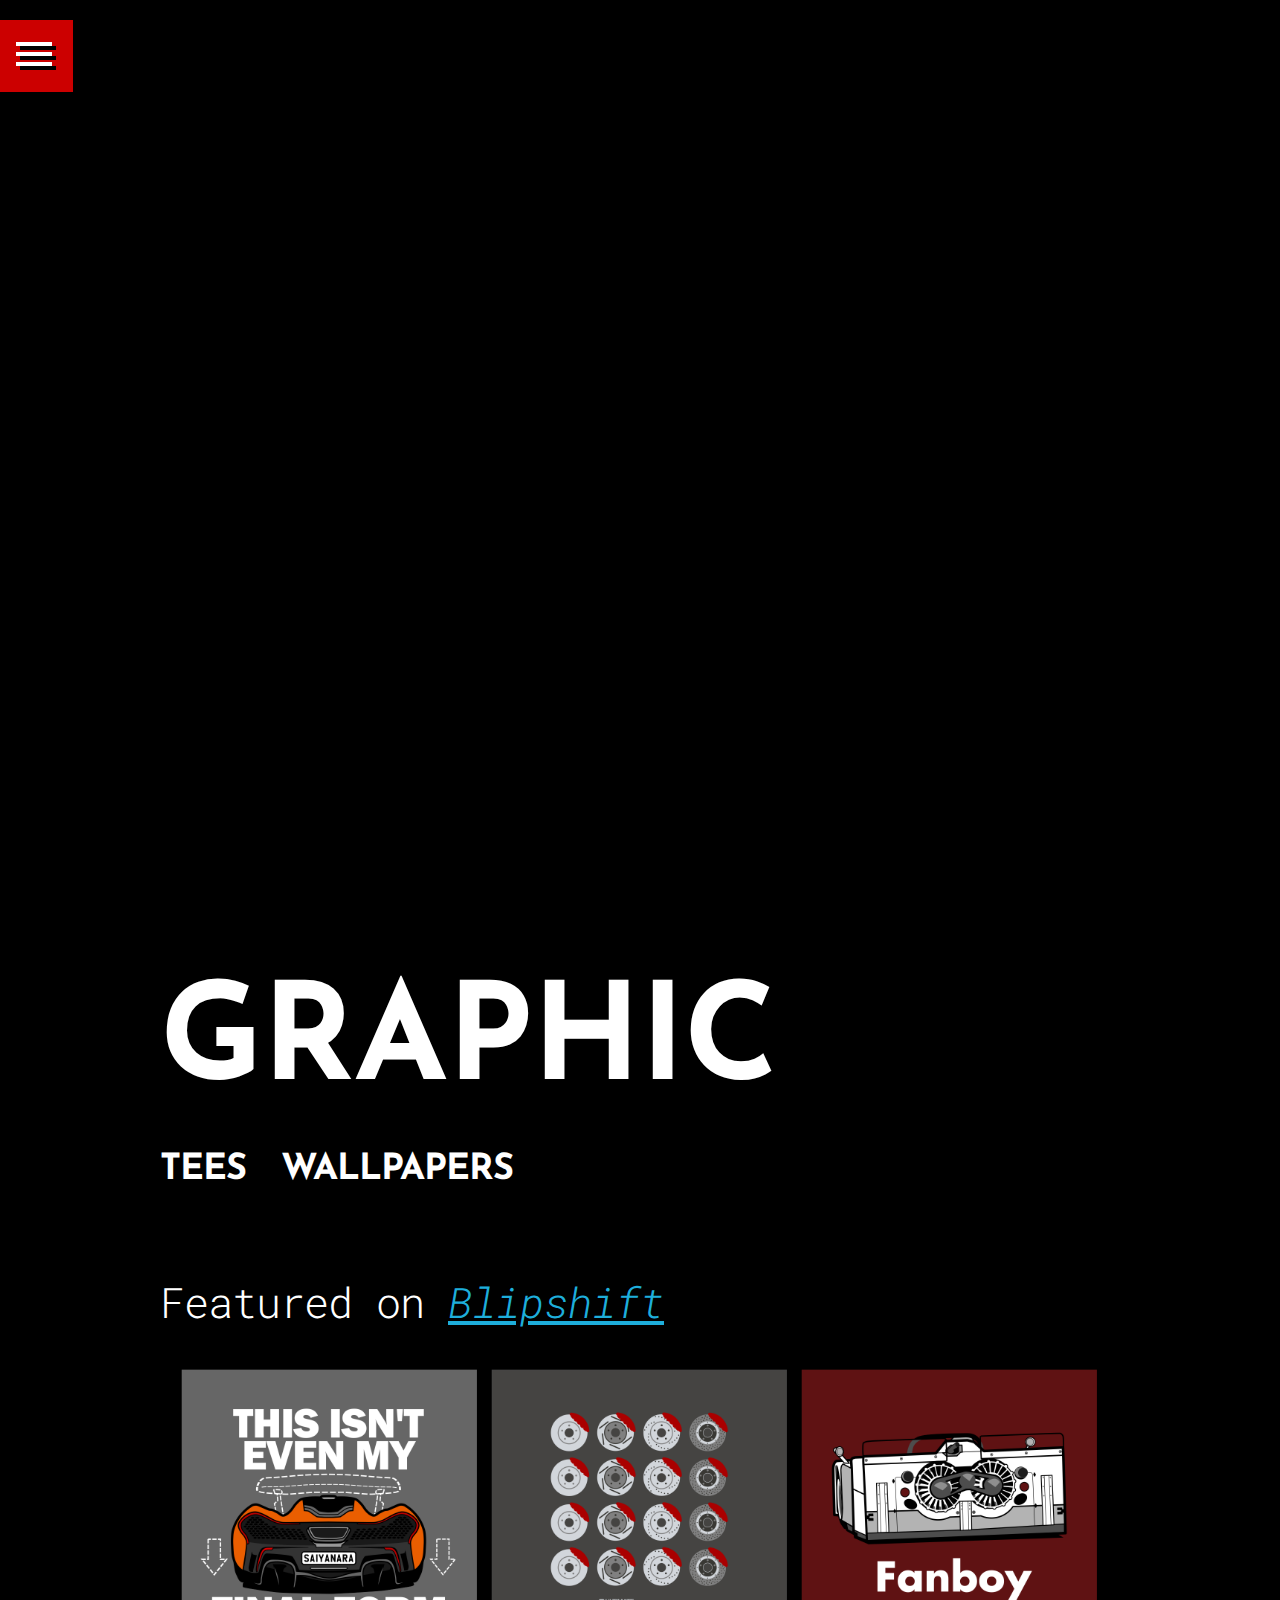
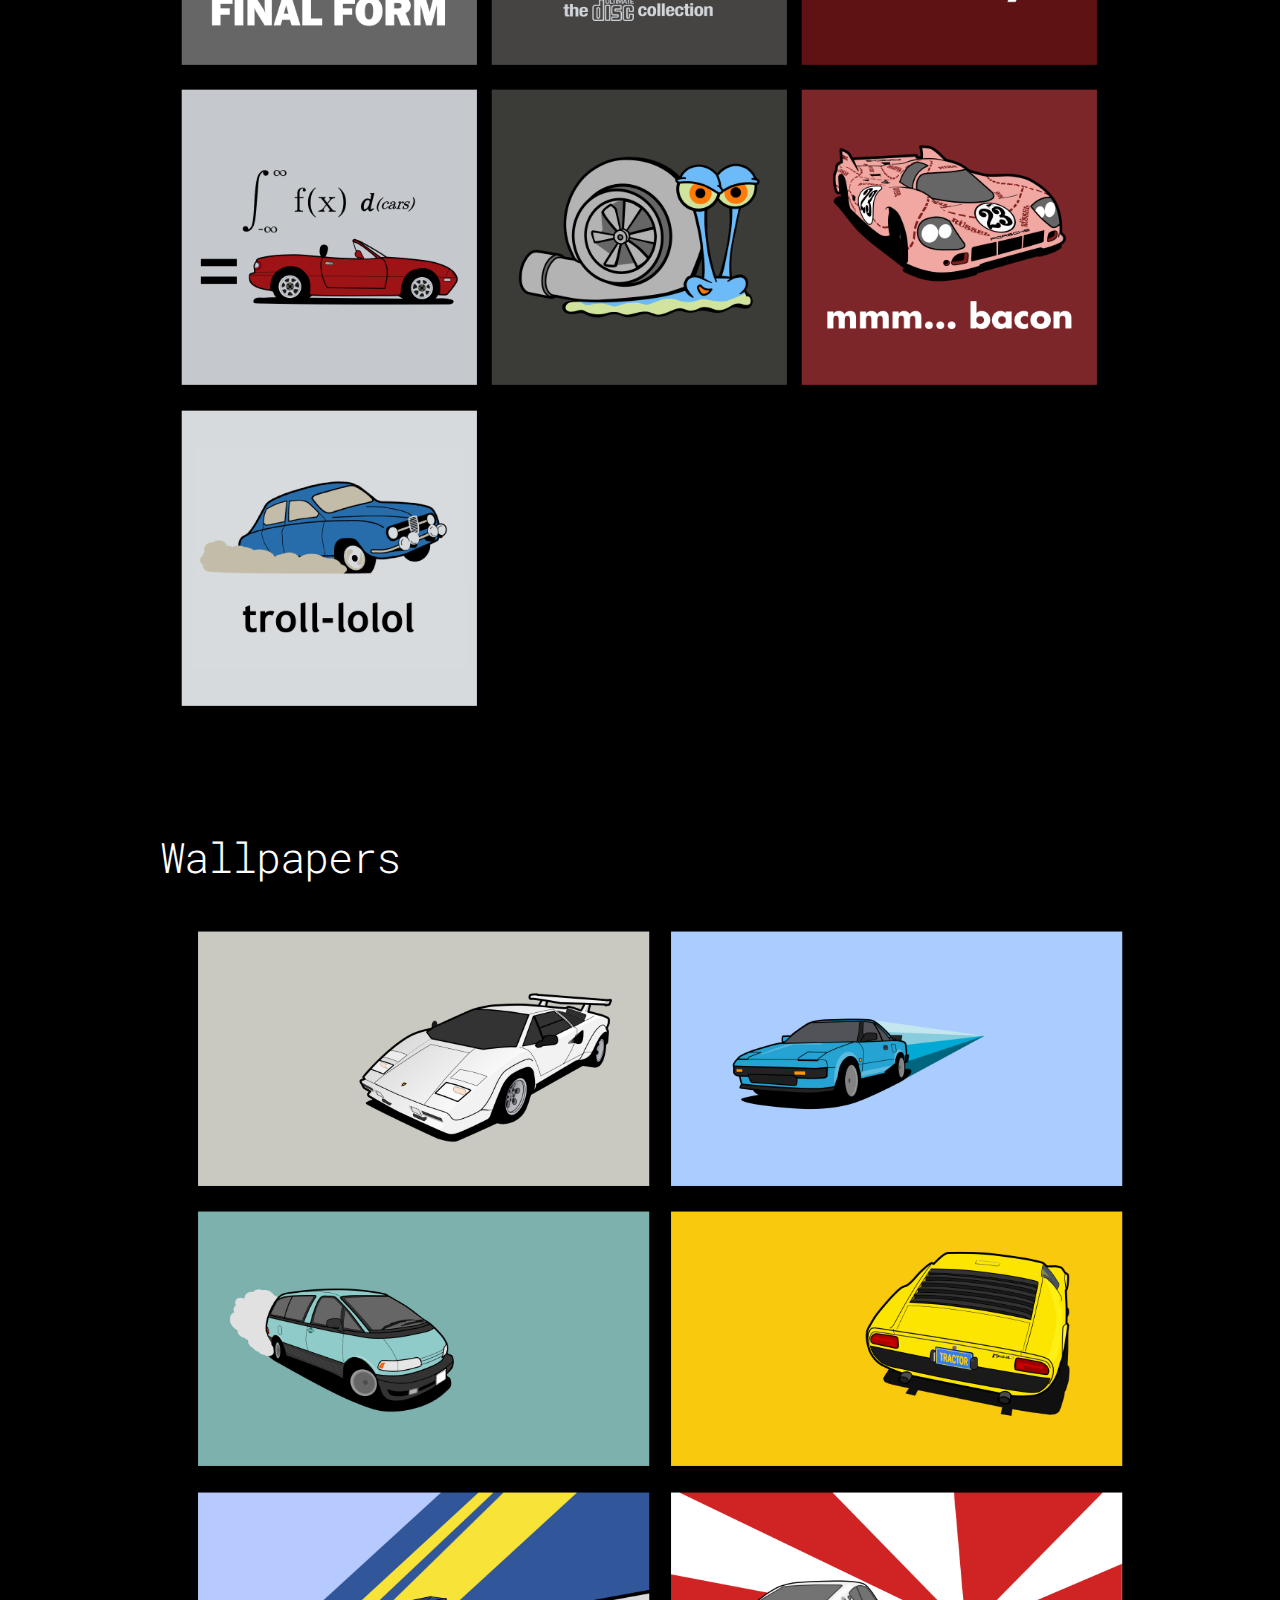
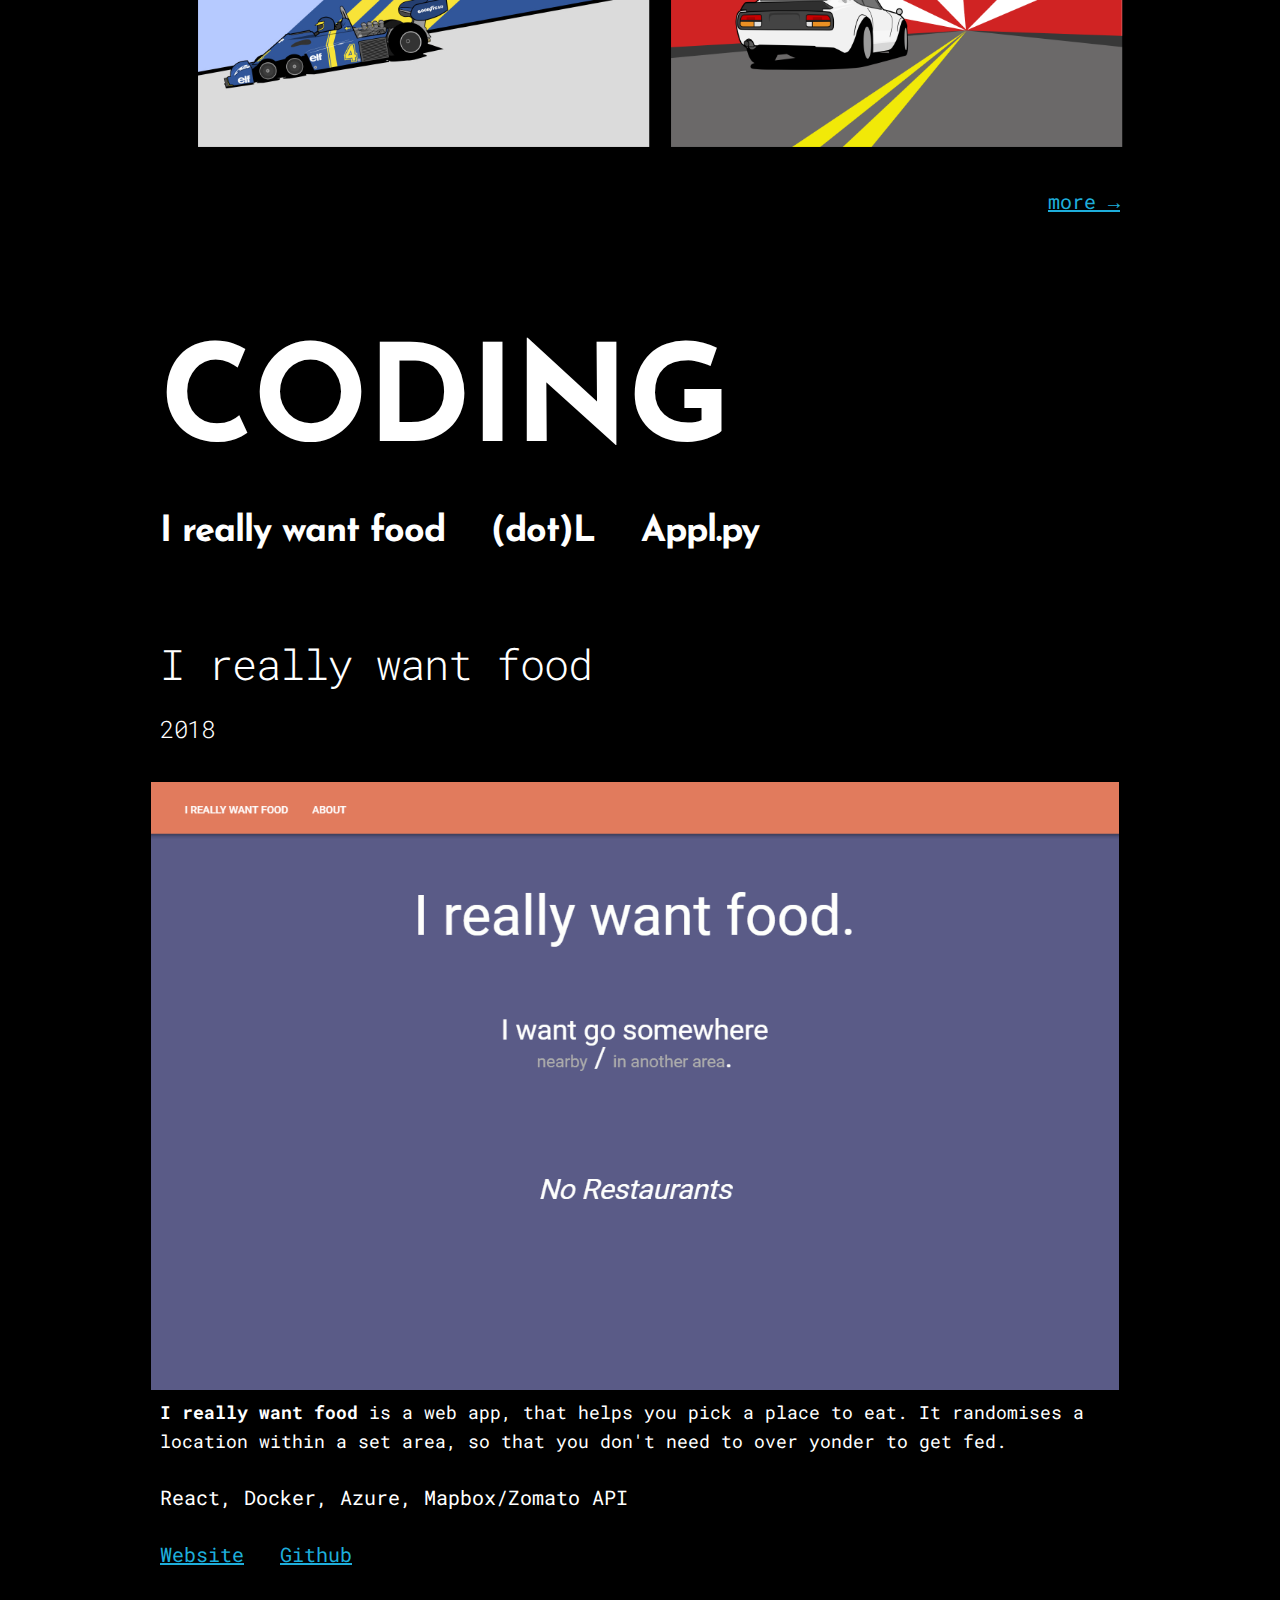
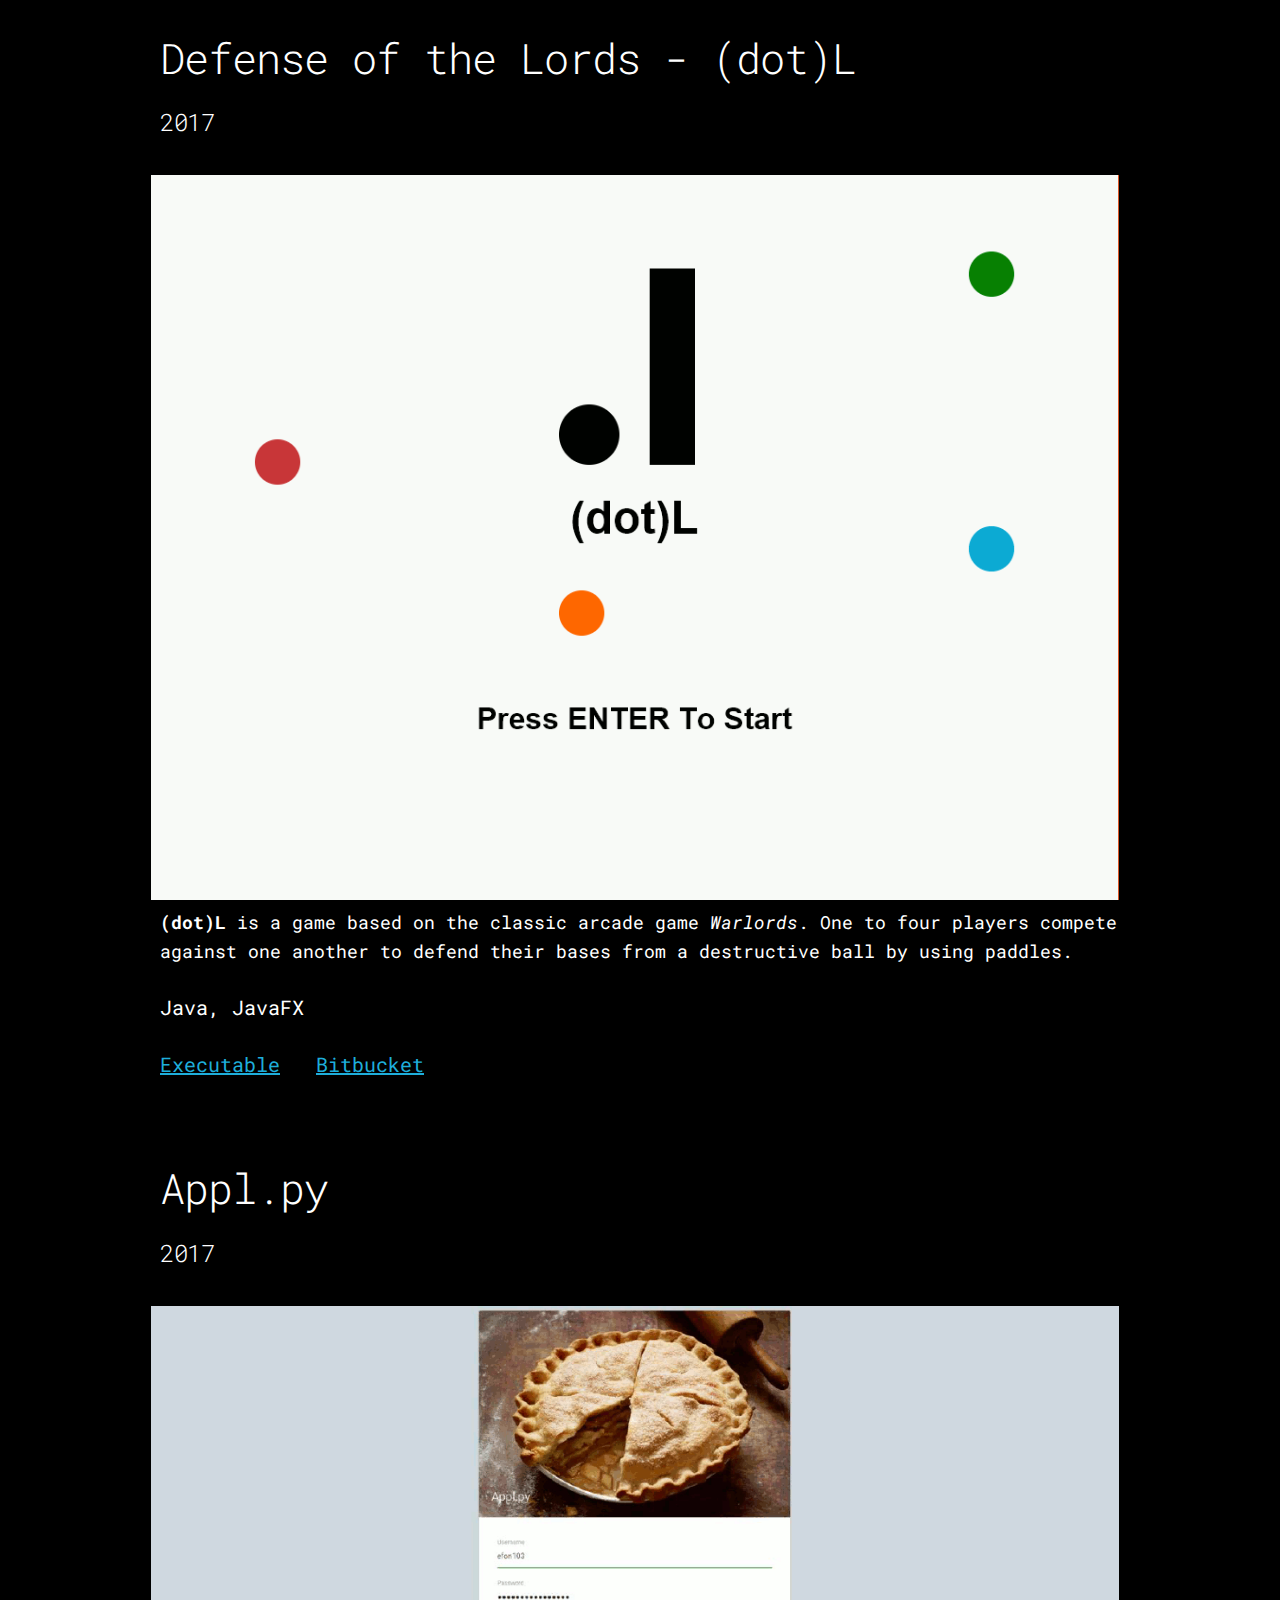
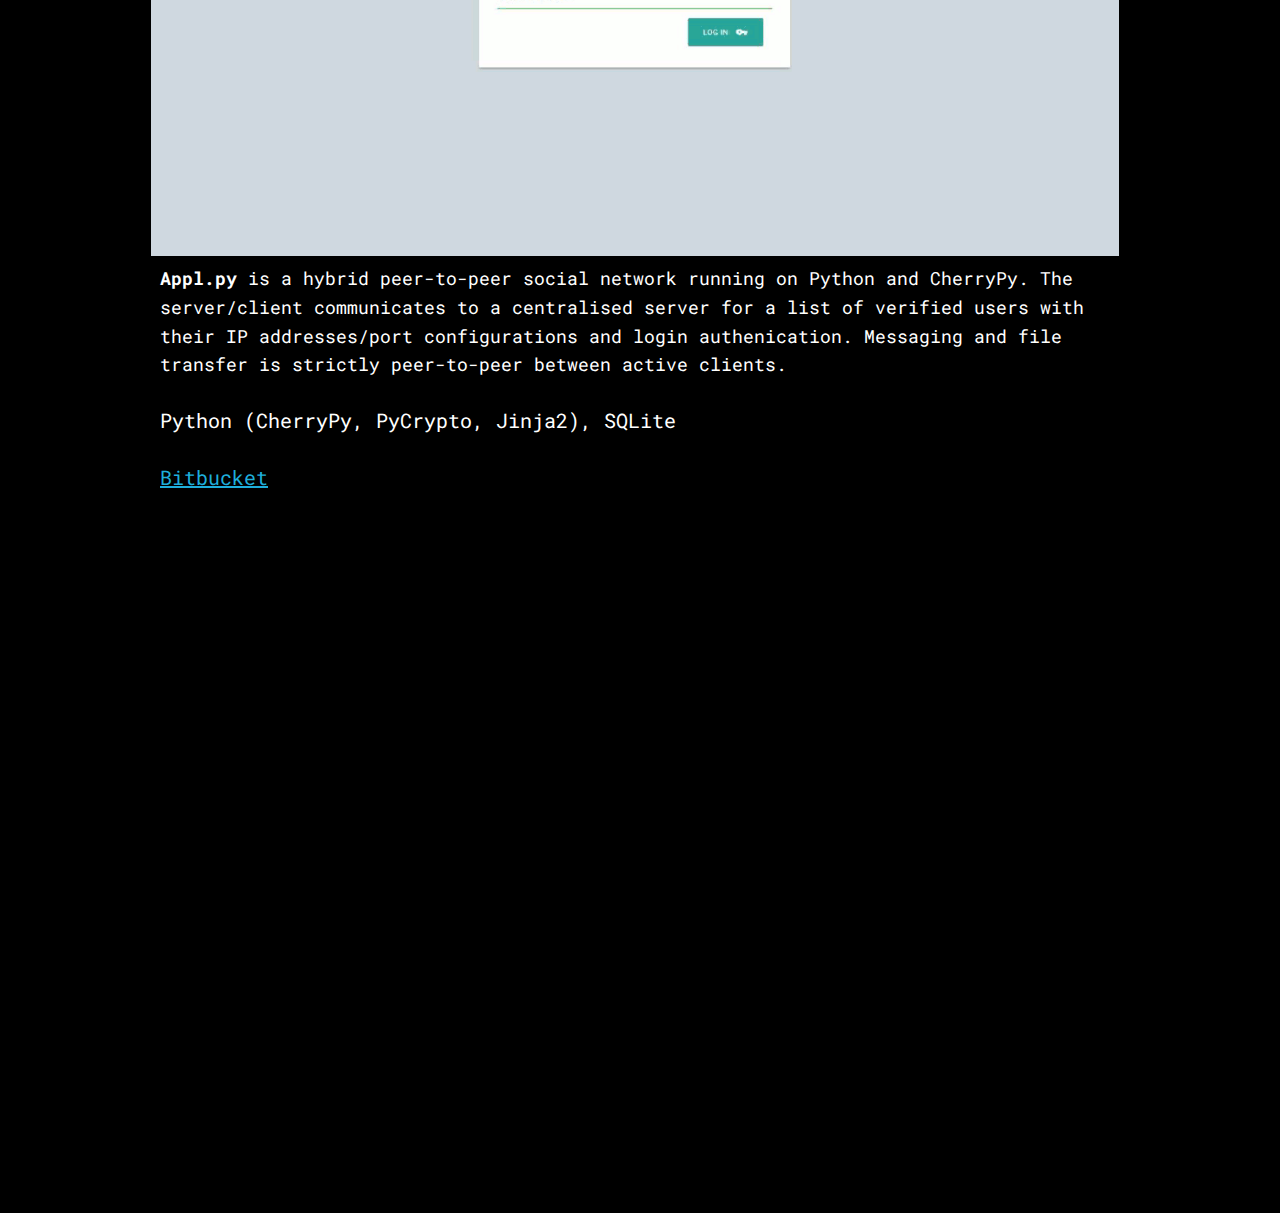
==== public/index.html @ 9977128c "switch to firebase" ====
<!DOCTYPE html>
<html lang="en">
    <head>

        <!-- Basic Page Needs
–––––––––––––––––––––––––––––––––––––––––––––––––– -->
        <meta charset="utf-8">
        <title>tofoo.co</title>
        <meta name="theme-color" content="#000000">
        <meta name="description" content="">
        <meta name="author" content="">

        <!-- Mobile Specific Metas
–––––––––––––––––––––––––––––––––––––––––––––––––– -->
        <meta name="viewport" content="width=device-width, initial-scale=1">

        <!-- FONT
–––––––––––––––––––––––––––––––––––––––––––––––––– -->
        <link href="https://fonts.googleapis.com/css?family=Roboto+Mono" rel="stylesheet">
        <link href="https://fonts.googleapis.com/css?family=Josefin+Sans:700" rel="stylesheet">
        <link href="https://fonts.googleapis.com/icon?family=Material+Icons"
              rel="stylesheet">

        <!-- CSS
–––––––––––––––––––––––––––––––––––––––––––––––––– -->
        <link rel="stylesheet" href="css/normalize.css">
        <link rel="stylesheet" href="css/skeleton.css">
        <link rel="stylesheet" href="css/style.css">

        <!-- Favicon
<!-- Favicon
–––––––––––––––––––––––––––––––––––––––––––––––––– -->
        <link rel="icon" type="image/png" href="images/favicon.png">

    </head>
    <body>
        <div id="menu" onclick="openMenu()" onblur="closeMenu()" style="background-color: rgba(255,0,0,0.8); padding: 0.5em 0.75em 0.5em 0.5em; margin: 0; left: 0; top: 1em; cursor: pointer">
            <p id="menu-menu" class="noselect"><i class="material-icons md-48">menu</i></p>
            <p class="menu-child"><a onclick="menuScroll('graphics')">graphic</a></p>
            <p class="menu-child"><a onclick="menuScroll('electronics')">electronics</a></p>
            <p class="menu-child"><a onclick="menuScroll('3d')">3d printing</a></p>
            <p class="menu-child"><a onclick="menuScroll('coding')">coding</a></p>
            <p class="menu-child"><a onclick="menuScroll('projects')">projects</a></p>
        </div>
        <div id="goTop" onclick="closeMenu()"><a onclick="scrollToID('top')"><i class="material-icons md-48">arrow_upward</i></a></div>
        <!-- Primary Page Layout
–––––––––––––––––––––––––––––––––––––––––––––––––– -->
        <div id="top" class="container">
            <div class="row">
                <div class="column" style="margin-top: 20vh; min-height: 5vh;">
                    <!--<div style="padding-top: 1em;"><img src="images/t.png"></div>-->
                    <h5 id="title"></h5>
                </div>
            </div>
        </div>

        <div class="container">
            <div class="row">
                <div class="column" style=" min-height: 70vh">
                </div>
            </div>
        </div>

        <div id="graphics" class="container">
            <div class="row">
                <div class="column" style="margin-top: 0%">

                    <div class="container">
                        <div class="row">
                            <div class="column" style=" min-height: 5.5em;">
                            </div>
                        </div>
                    </div>

                    <h1 style="cursor: default">GRAPHIC</h1>
                    <h3><a onclick="scrollToID('tees')">TEES</a>&emsp;<a onclick="scrollToID('wallpapers')">WALLPAPERS</a></h3>

                    <div class="container" id="tees">
                        <div class="row">
                            <div class="column" style=" min-height: 1em;">
                            </div>
                        </div>
                    </div>

                    <h2 class="section-title">Featured on <a href="https://www.blipshift.com/" target="_blank" rel="noopener"><i>Blipshift</i></a></h2>
                    <div style="width: 100%; padding-top: 2em;">
                        <div data-tilt data-tilt-reverse="true" data-tilt-scale="1.0" onmouseover="mouseOver(this)" onmouseout="mouseOut(this)" class="img-panel square">
                            <a href="https://www.blipshift.com/products/dragon-baller" target="_blank" rel="noopener"><img src="images/blip/saiyanara.png"></a>
                        </div>
                        <div data-tilt data-tilt-reverse="true" data-tilt-scale="1.0" onmouseover="mouseOver(this)" onmouseout="mouseOut(this)" class="img-panel square">
                            <a href="https://www.blipshift.com/products/disc-collection" target="_blank" rel="noopener"><img src="images/blip/ultimatedisc.png"></a>
                        </div>
                        <div data-tilt data-tilt-reverse="true" data-tilt-scale="1.0" onmouseover="mouseOver(this)" onmouseout="mouseOut(this)" class="img-panel square">
                            <a href="https://www.blipshift.com/products/such-a-sucker" target="_blank" rel="noopener"><img src="images/blip/fanboy.png"></a>
                        </div>
                        <div data-tilt data-tilt-reverse="true" data-tilt-scale="1.0" onmouseover="mouseOver(this)" onmouseout="mouseOut(this)" class="img-panel square">
                            <a href="https://www.blipshift.com/products/maths" target="_blank" rel="noopener"><img src="images/blip/integration2.png"></a>
                        </div>
                        <div data-tilt data-tilt-reverse="true" data-tilt-scale="1.0" onmouseover="mouseOver(this)" onmouseout="mouseOut(this)" class="img-panel square">
                            <a href="https://www.blipshift.com/products/pet-snail" target="_blank" rel="noopener"><img src="images/blip/turbogary.png"></a>
                        </div>
                        <div data-tilt data-tilt-reverse="true" data-tilt-scale="1.0" onmouseover="mouseOver(this)" onmouseout="mouseOut(this)" class="img-panel square">
                            <a href="https://www.blipshift.com/products/pigs-fly" target="_blank" rel="noopener"><img src="images/blip/pinkpig.png"></a>
                        </div>
                        <div data-tilt data-tilt-reverse="true" data-tilt-scale="1.0" onmouseover="mouseOver(this)" onmouseout="mouseOut(this)" class="img-panel square">
                            <a href="https://www.blipshift.com/products/trollin" target="_blank" rel="noopener"><img src="images/blip/saab.png"></a>
                        </div>
                    </div>

                    <div class="container" id="wallpapers">
                        <div class="row">
                            <div class="column" style=" min-height: 2em;">
                            </div>
                        </div>
                    </div>

                    <h2 class="section-title">Wallpapers</h2>
                    <div style="width: 100%; padding-top: 2em;">
                        <div class="img-panel rect">
                            <a href="images/wallpapers/5000s.jpg" target="_blank" rel="noopener"><img src="images/wallpapers/5000s.jpg"></a>
                        </div>
                        <div class="img-panel rect">
                            <a href="images/wallpapers/aw11.jpg" target="_blank" rel="noopener"><img src="images/wallpapers/aw11.jpg"></a>
                        </div>
                        <div class="img-panel rect">
                            <a href="images/wallpapers/xr10.jpg" target="_blank" rel="noopener"><img src="images/wallpapers/xr10.jpg"></a>
                        </div>
                        <div class="img-panel rect">
                            <a href="images/wallpapers/p400.jpg" target="_blank" rel="noopener"><img src="images/wallpapers/p400.jpg"></a>
                        </div>
                        <div class="img-panel rect">
                            <a href="images/wallpapers/p34.jpg" target="_blank" rel="noopener"><img src="images/wallpapers/p34.jpg"></a>
                        </div>
                        <div class="img-panel rect">
                            <a href="images/wallpapers/s30.png" target="_blank" rel="noopener"><img src="images/wallpapers/s30.png"></a>
                        </div>
                    </div>

                    <div style="width: 100%; text-align: right">
                        <a target="_blank" href="http://blinkerfluidart.tumblr.com/" style="text-decoration: underline; font-size: 1em;">more &#8594;</a>
                    </div>

                </div>
            </div>
        </div>

        <div id="coding" class="container">
            <div class="row">
                <div class="column" style="margin-top: 0%">

                    <div class="container">
                        <div class="row">
                            <div class="column" style=" min-height: 5.5em;">
                            </div>
                        </div>
                    </div>

                    <h1 style="cursor: default">CODING</h1>
                    <h3>
                        <a onclick="scrollToID('irwf')">I really want food</a>&emsp;
                        <a onclick="scrollToID('dotL')">(dot)L</a>&emsp;
                        <a onclick="scrollToID('appl')">Appl.py</a>
                    </h3>

                    <div class="container" id="irwf">
                        <div class="row">
                            <div class="column" style=" min-height: 1em;">
                            </div>
                        </div>
                    </div>

                    <h2 class="section-title">I really want food</h2>
                    <h5>2018</h5>
                    
                    <div style="width: 100%; padding-top: 3em; position: relative;">
                        <div class="img-panel full-width" style="z-index: 5;">
                            <a href="images/code/iwantfood.gif" target="_blank" rel="noopener"><img src="images/code/iwantfood.gif"></a>
                        </div>
                    </div>
                    
                    <div>
                        <p style="font-size: 0.9em">
                            <b>I really want food</b> is a web app, that helps you pick a place to eat. It randomises a location within a set area, so that you don't need to over yonder to get fed.
                        </p>
                        <p>
                            React, Docker, Azure, Mapbox/Zomato API
                        </p>
                        <a target="_blank" rel="noopener" href="https://ireallywantfood.azurewebsites.net">Website</a>&nbsp;&nbsp;
                        <a target="_blank" rel="noopener" href="https://github.com/fong/iwantfood">Github</a>
                    </div>
                    
                    <div class="container" id="dotL">
                        <div class="row">
                            <div class="column" style=" min-height: 1em;">
                            </div>
                        </div>
                    </div>

                    <h2 class="section-title">Defense of the Lords - (dot)L</h2>
                    <h5>2017</h5>
                    <div style="width: 100%; padding-top: 3em; position: relative;">
                        <div class="img-panel full-width" style="z-index: 5;">
                            <a href="images/code/1.gif" target="_blank" rel="noopener"><img src="images/code/1.gif"></a>
                        </div>
                    </div>
                    
                    <div>
                        <p style="font-size: 0.9em">
                            <b>(dot)L</b> is a game based on the classic arcade game <i>Warlords</i>. One to four players compete against one another to defend their bases from a destructive ball by using paddles.
                        </p>
                        <p>
                            Java, JavaFX
                        </p>
                        <a target="_blank" rel="noopener" href="files/dotL.jar">Executable</a>&nbsp;&nbsp;
                        <a target="_blank" rel="noopener" href="https://bitbucket.org/efon103/uoa-cs302-2017-group-24">Bitbucket</a>
                    </div>

                    <div class="container" id="appl">
                        <div class="row">
                            <div class="column" style=" min-height: 2em;">
                            </div>
                        </div>
                    </div>

                    <h2 class="section-title">Appl.py</h2>
                    <h5>2017</h5>
                    <div style="width: 100%; padding-top: 3em;">
                        <div class="img-panel full-width">
                            <a href="images/code/appl_1.gif" target="_blank" rel="noopener"><img src="images/code/appl_1.gif"></a>
                        </div>
                    </div>

                    <div>
                        <p style="font-size: 0.9em">
                            <b>Appl.py</b> is a hybrid peer-to-peer social network running on Python and CherryPy. The server/client communicates to a centralised server for a list of verified users with their IP addresses/port configurations and login authenication. Messaging and file transfer is strictly peer-to-peer between active clients.
                        </p>
                        <p>
                            Python (CherryPy, PyCrypto, Jinja2), SQLite
                        </p>
                        <a target="_blank" rel="noopener" href="https://bitbucket.org/efon103/uoa-cs302-2017-efon103">Bitbucket</a>
                    </div>

                </div>
            </div>
            <div class="container">
                <div class="row">
                    <div class="column" style=" min-height: 80vh">
                    </div>
                </div>
            </div>
        </div>
        <script type="text/javascript" src="script.js"></script>
        <script type="text/javascript" src="vanilla-tilt.min.js"></script>
        <!-- End Document
–––––––––––––––––––––––––––––––––––––––––––––––––– -->
    </body>
    <footer>


    </footer>
</html>
---- public/css/skeleton.css ----
/*
* Skeleton V2.0.4
* Copyright 2014, Dave Gamache
* www.getskeleton.com
* Free to use under the MIT license.
* http://www.opensource.org/licenses/mit-license.php
* 12/29/2014
*/


/* Table of contents
––––––––––––––––––––––––––––––––––––––––––––––––––
- Grid
- Base Styles
- Typography
- Links
- Buttons
- Forms
- Lists
- Code
- Tables
- Spacing
- Utilities
- Clearing
- Media Queries
*/


/* Grid
–––––––––––––––––––––––––––––––––––––––––––––––––– */
.container {
  position: relative;
  width: 100%;
  max-width: 960px;
  margin: 0 auto;
  padding: 0 20px;
  box-sizing: border-box; }
.column,
.columns {
  width: 100%;
  float: left;
  box-sizing: border-box; }

/* For devices larger than 400px */
@media (min-width: 400px) {
  .container {
    width: 85%;
    padding: 0; }
}

/* For devices larger than 550px */
@media (min-width: 550px) {
  .container {
    width: 80%; }
  .column,
  .columns {
    margin-left: 4%; }
  .column:first-child,
  .columns:first-child {
    margin-left: 0; }

  .one.column,
  .one.columns                    { width: 4.66666666667%; }
  .two.columns                    { width: 13.3333333333%; }
  .three.columns                  { width: 22%;            }
  .four.columns                   { width: 30.6666666667%; }
  .five.columns                   { width: 39.3333333333%; }
  .six.columns                    { width: 48%;            }
  .seven.columns                  { width: 56.6666666667%; }
  .eight.columns                  { width: 65.3333333333%; }
  .nine.columns                   { width: 74.0%;          }
  .ten.columns                    { width: 82.6666666667%; }
  .eleven.columns                 { width: 91.3333333333%; }
  .twelve.columns                 { width: 100%; margin-left: 0; }

  .one-third.column               { width: 30.6666666667%; }
  .two-thirds.column              { width: 65.3333333333%; }

  .one-half.column                { width: 48%; }

  /* Offsets */
  .offset-by-one.column,
  .offset-by-one.columns          { margin-left: 8.66666666667%; }
  .offset-by-two.column,
  .offset-by-two.columns          { margin-left: 17.3333333333%; }
  .offset-by-three.column,
  .offset-by-three.columns        { margin-left: 26%;            }
  .offset-by-four.column,
  .offset-by-four.columns         { margin-left: 34.6666666667%; }
  .offset-by-five.column,
  .offset-by-five.columns         { margin-left: 43.3333333333%; }
  .offset-by-six.column,
  .offset-by-six.columns          { margin-left: 52%;            }
  .offset-by-seven.column,
  .offset-by-seven.columns        { margin-left: 60.6666666667%; }
  .offset-by-eight.column,
  .offset-by-eight.columns        { margin-left: 69.3333333333%; }
  .offset-by-nine.column,
  .offset-by-nine.columns         { margin-left: 78.0%;          }
  .offset-by-ten.column,
  .offset-by-ten.columns          { margin-left: 86.6666666667%; }
  .offset-by-eleven.column,
  .offset-by-eleven.columns       { margin-left: 95.3333333333%; }

  .offset-by-one-third.column,
  .offset-by-one-third.columns    { margin-left: 34.6666666667%; }
  .offset-by-two-thirds.column,
  .offset-by-two-thirds.columns   { margin-left: 69.3333333333%; }

  .offset-by-one-half.column,
  .offset-by-one-half.columns     { margin-left: 52%; }

}


/* Base Styles
–––––––––––––––––––––––––––––––––––––––––––––––––– */
/* NOTE
html is set to 62.5% so that all the REM measurements throughout Skeleton
are based on 10px sizing. So basically 1.5rem = 15px :) */
html {
  font-size: 62.5%; }
body {
  font-size: 1.5em; /* currently ems cause chrome bug misinterpreting rems on body element */
  line-height: 1.6;
  font-weight: 400;
  font-family: monospace, "Roboto", "Raleway", "HelveticaNeue", "Helvetica Neue", Helvetica, Arial, sans-serif;
  color: #222; }


/* Typography
–––––––––––––––––––––––––––––––––––––––––––––––––– */
h1, h2, h3, h4, h5, h6 {
  margin-top: 0;
  margin-bottom: 2rem;
  font-weight: 300; }
h1 { font-size: 4.0rem; line-height: 1.2;  letter-spacing: -.1rem;}
h2 { font-size: 3.6rem; line-height: 1.25; letter-spacing: -.1rem; }
h3 { font-size: 3.0rem; line-height: 1.3;  letter-spacing: -.1rem; }
h4 { font-size: 2.4rem; line-height: 1.35; letter-spacing: -.08rem; }
h5 { font-size: 1.8rem; line-height: 1.5;  letter-spacing: -.05rem; }
h6 { font-size: 1.5rem; line-height: 1.6;  letter-spacing: 0; }

/* Larger than phablet */
@media (min-width: 550px) {
  h1 { font-size: 5.0rem; }
  h2 { font-size: 4.2rem; }
  h3 { font-size: 3.6rem; }
  h4 { font-size: 3.0rem; }
  h5 { font-size: 2.4rem; }
  h6 { font-size: 1.5rem; }
}

p {
  margin-top: 0; }


/* Links
–––––––––––––––––––––––––––––––––––––––––––––––––– */
a {
  color: #1EAEDB; }
a:hover {
  color: #0FA0CE; }


/* Buttons
–––––––––––––––––––––––––––––––––––––––––––––––––– */
.button,
button,
input[type="submit"],
input[type="reset"],
input[type="button"] {
  display: inline-block;
  height: 38px;
  padding: 0 30px;
  color: #555;
  text-align: center;
  font-size: 11px;
  font-weight: 600;
  line-height: 38px;
  letter-spacing: .1rem;
  text-transform: uppercase;
  text-decoration: none;
  white-space: nowrap;
  background-color: transparent;
  border-radius: 4px;
  border: 1px solid #bbb;
  cursor: pointer;
  box-sizing: border-box; }
.button:hover,
button:hover,
input[type="submit"]:hover,
input[type="reset"]:hover,
input[type="button"]:hover,
.button:focus,
button:focus,
input[type="submit"]:focus,
input[type="reset"]:focus,
input[type="button"]:focus {
  color: #333;
  border-color: #888;
  outline: 0; }
.button.button-primary,
button.button-primary,
input[type="submit"].button-primary,
input[type="reset"].button-primary,
input[type="button"].button-primary {
  color: #FFF;
  background-color: #33C3F0;
  border-color: #33C3F0; }
.button.button-primary:hover,
button.button-primary:hover,
input[type="submit"].button-primary:hover,
input[type="reset"].button-primary:hover,
input[type="button"].button-primary:hover,
.button.button-primary:focus,
button.button-primary:focus,
input[type="submit"].button-primary:focus,
input[type="reset"].button-primary:focus,
input[type="button"].button-primary:focus {
  color: #FFF;
  background-color: #1EAEDB;
  border-color: #1EAEDB; }


/* Forms
–––––––––––––––––––––––––––––––––––––––––––––––––– */
input[type="email"],
input[type="number"],
input[type="search"],
input[type="text"],
input[type="tel"],
input[type="url"],
input[type="password"],
textarea,
select {
  height: 38px;
  padding: 6px 10px; /* The 6px vertically centers text on FF, ignored by Webkit */
  background-color: #fff;
  border: 1px solid #D1D1D1;
  border-radius: 4px;
  box-shadow: none;
  box-sizing: border-box; }
/* Removes awkward default styles on some inputs for iOS */
input[type="email"],
input[type="number"],
input[type="search"],
input[type="text"],
input[type="tel"],
input[type="url"],
input[type="password"],
textarea {
  -webkit-appearance: none;
     -moz-appearance: none;
          appearance: none; }
textarea {
  min-height: 65px;
  padding-top: 6px;
  padding-bottom: 6px; }
input[type="email"]:focus,
input[type="number"]:focus,
input[type="search"]:focus,
input[type="text"]:focus,
input[type="tel"]:focus,
input[type="url"]:focus,
input[type="password"]:focus,
textarea:focus,
select:focus {
  border: 1px solid #33C3F0;
  outline: 0; }
label,
legend {
  display: block;
  margin-bottom: .5rem;
  font-weight: 600; }
fieldset {
  padding: 0;
  border-width: 0; }
input[type="checkbox"],
input[type="radio"] {
  display: inline; }
label > .label-body {
  display: inline-block;
  margin-left: .5rem;
  font-weight: normal; }


/* Lists
–––––––––––––––––––––––––––––––––––––––––––––––––– */
ul {
  list-style: circle inside; }
ol {
  list-style: decimal inside; }
ol, ul {
  padding-left: 0;
  margin-top: 0; }
ul ul,
ul ol,
ol ol,
ol ul {
  margin: 1.5rem 0 1.5rem 3rem;
  font-size: 90%; }
li {
  margin-bottom: 1rem; }


/* Code
–––––––––––––––––––––––––––––––––––––––––––––––––– */
code {
  padding: .2rem .5rem;
  margin: 0 .2rem;
  font-size: 90%;
  white-space: nowrap;
  background: #F1F1F1;
  border: 1px solid #E1E1E1;
  border-radius: 4px; }
pre > code {
  display: block;
  padding: 1rem 1.5rem;
  white-space: pre; }


/* Tables
–––––––––––––––––––––––––––––––––––––––––––––––––– */
th,
td {
  padding: 12px 15px;
  text-align: left;
  border-bottom: 1px solid #E1E1E1; }
th:first-child,
td:first-child {
  padding-left: 0; }
th:last-child,
td:last-child {
  padding-right: 0; }


/* Spacing
–––––––––––––––––––––––––––––––––––––––––––––––––– */
button,
.button {
  margin-bottom: 1rem; }
input,
textarea,
select,
fieldset {
  margin-bottom: 1.5rem; }
pre,
blockquote,
dl,
figure,
table,
p,
ul,
ol,
form {
  margin-bottom: 2.5rem; }


/* Utilities
–––––––––––––––––––––––––––––––––––––––––––––––––– */
.u-full-width {
  width: 100%;
  box-sizing: border-box; }
.u-max-full-width {
  max-width: 100%;
  box-sizing: border-box; }
.u-pull-right {
  float: right; }
.u-pull-left {
  float: left; }


/* Misc
–––––––––––––––––––––––––––––––––––––––––––––––––– */
hr {
  margin-top: 3rem;
  margin-bottom: 3.5rem;
  border-width: 0;
  border-top: 1px solid #E1E1E1; }


/* Clearing
–––––––––––––––––––––––––––––––––––––––––––––––––– */

/* Self Clearing Goodness */
.container:after,
.row:after,
.u-cf {
  content: "";
  display: table;
  clear: both; }


/* Media Queries
–––––––––––––––––––––––––––––––––––––––––––––––––– */
/*
Note: The best way to structure the use of media queries is to create the queries
near the relevant code. For example, if you wanted to change the styles for buttons
on small devices, paste the mobile query code up in the buttons section and style it
there.
*/


/* Larger than mobile */
@media (min-width: 400px) {}

/* Larger than phablet (also point when grid becomes active) */
@media (min-width: 550px) {}

/* Larger than tablet */
@media (min-width: 750px) {}

/* Larger than desktop */
@media (min-width: 1000px) {}

/* Larger than Desktop HD */
@media (min-width: 1200px) {}
---- public/css/style.css ----
.noselect {
  -webkit-touch-callout: none; /* iOS Safari */
    -webkit-user-select: none; /* Safari */
     -khtml-user-select: none; /* Konqueror HTML */
       -moz-user-select: none; /* Firefox */
        -ms-user-select: none; /* Internet Explorer/Edge */
            user-select: none; /* Non-prefixed version, currently
                                  supported by Chrome and Opera */
}

a {
    cursor: pointer;
}

body {
    color: white;
    background-color: black;
    font-family: 'Roboto Mono', monospace;
    font-size: 2em;
}

h1 {
    font-family: 'Josefin Sans', sans-serif;
    font-weight: 700;
    font-size: 15vmin;
}

h3 {
    font-family: 'Josefin Sans', sans-serif;
    font-weight: 700;
    font-size: 4vmin;
}

h5 a {
    font-family: 'Roboto Mono', monospace;
    text-decoration: underline;
    cursor: pointer;
}

h3 a{
    color: white;
    text-decoration: none;
}

.section-title {
    margin-top: 1em;
}

img {

}

.img-panel {
    display: inline-flex;
    justify-content: center;
    align-items: center;
    position: relative;
}

.square {
    width: 32%;
    margin-top: -6.25vmin;
    margin-left: -1vmin;
    z-index: 0;
    transform: scale(0.8, 0.8);
}

.rect {
    width: 49%;
    min-width: 6em;
    margin-top: -5vmin;
    margin-left: -1vmin;
    z-index: 0;
    transform: scale(0.8, 0.8);
}

.full-width {
    width: 84%;
    min-width: 6em;
    margin-top: -5vmin;
    margin-left: -1vmin; 
}

.img-panel img {
    max-height: 120%;
    max-width: 120%;
}

#goTop {
    color: white;
    position: fixed;
    visibility: hidden;
    z-index: 150;
    right: 1em;
    bottom: 1em;
    text-shadow: 4px 4px black;
}

#goTop a {
    color: white;
}

#menu {
    color: white;
    position: fixed;
    visibility: visible;
    z-index: 150;
    left: 0.5em;
    top: 0.5em;
    height: 52px;
    width: 48px;
    
}

#menu a {
    color: white;
    text-decoration: none;
}

#menu p:first-child {
    margin: 0;
    display: block;
    text-shadow: 4px 4px black;
}

#menu p:nth-child(n+2) {
    margin: 0 0 0 5px;
    display: none;
}

.slider-arrow {
    text-align: right;
    z-index: 10;
    font-size: 1.5em;
}

.slider-arrow a {
    color: white;
}

.slider-arrow a:hover {
    color: #1EAEDB;
}

.material-icons.md-18 { font-size: 18px; }
.material-icons.md-24 { font-size: 24px; }
.material-icons.md-36 { font-size: 36px; }
.material-icons.md-48 { font-size: 48px; }
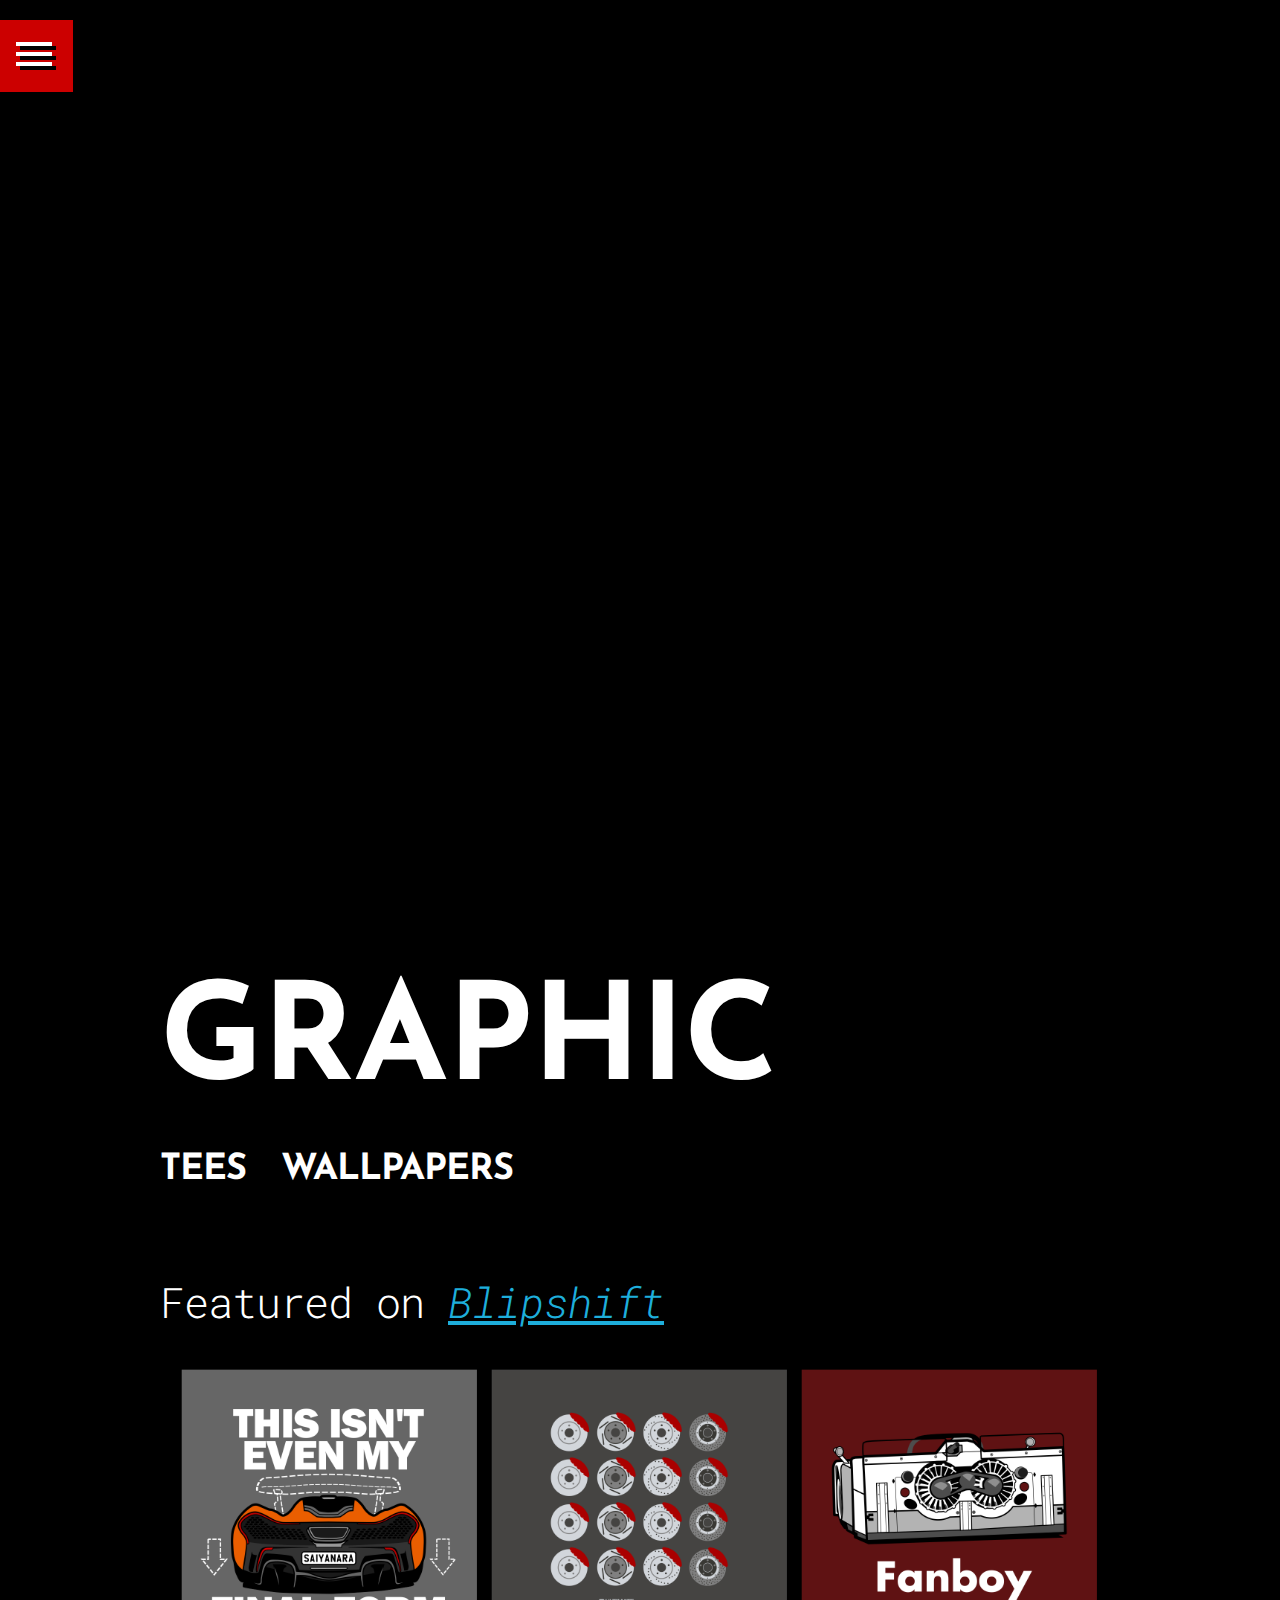
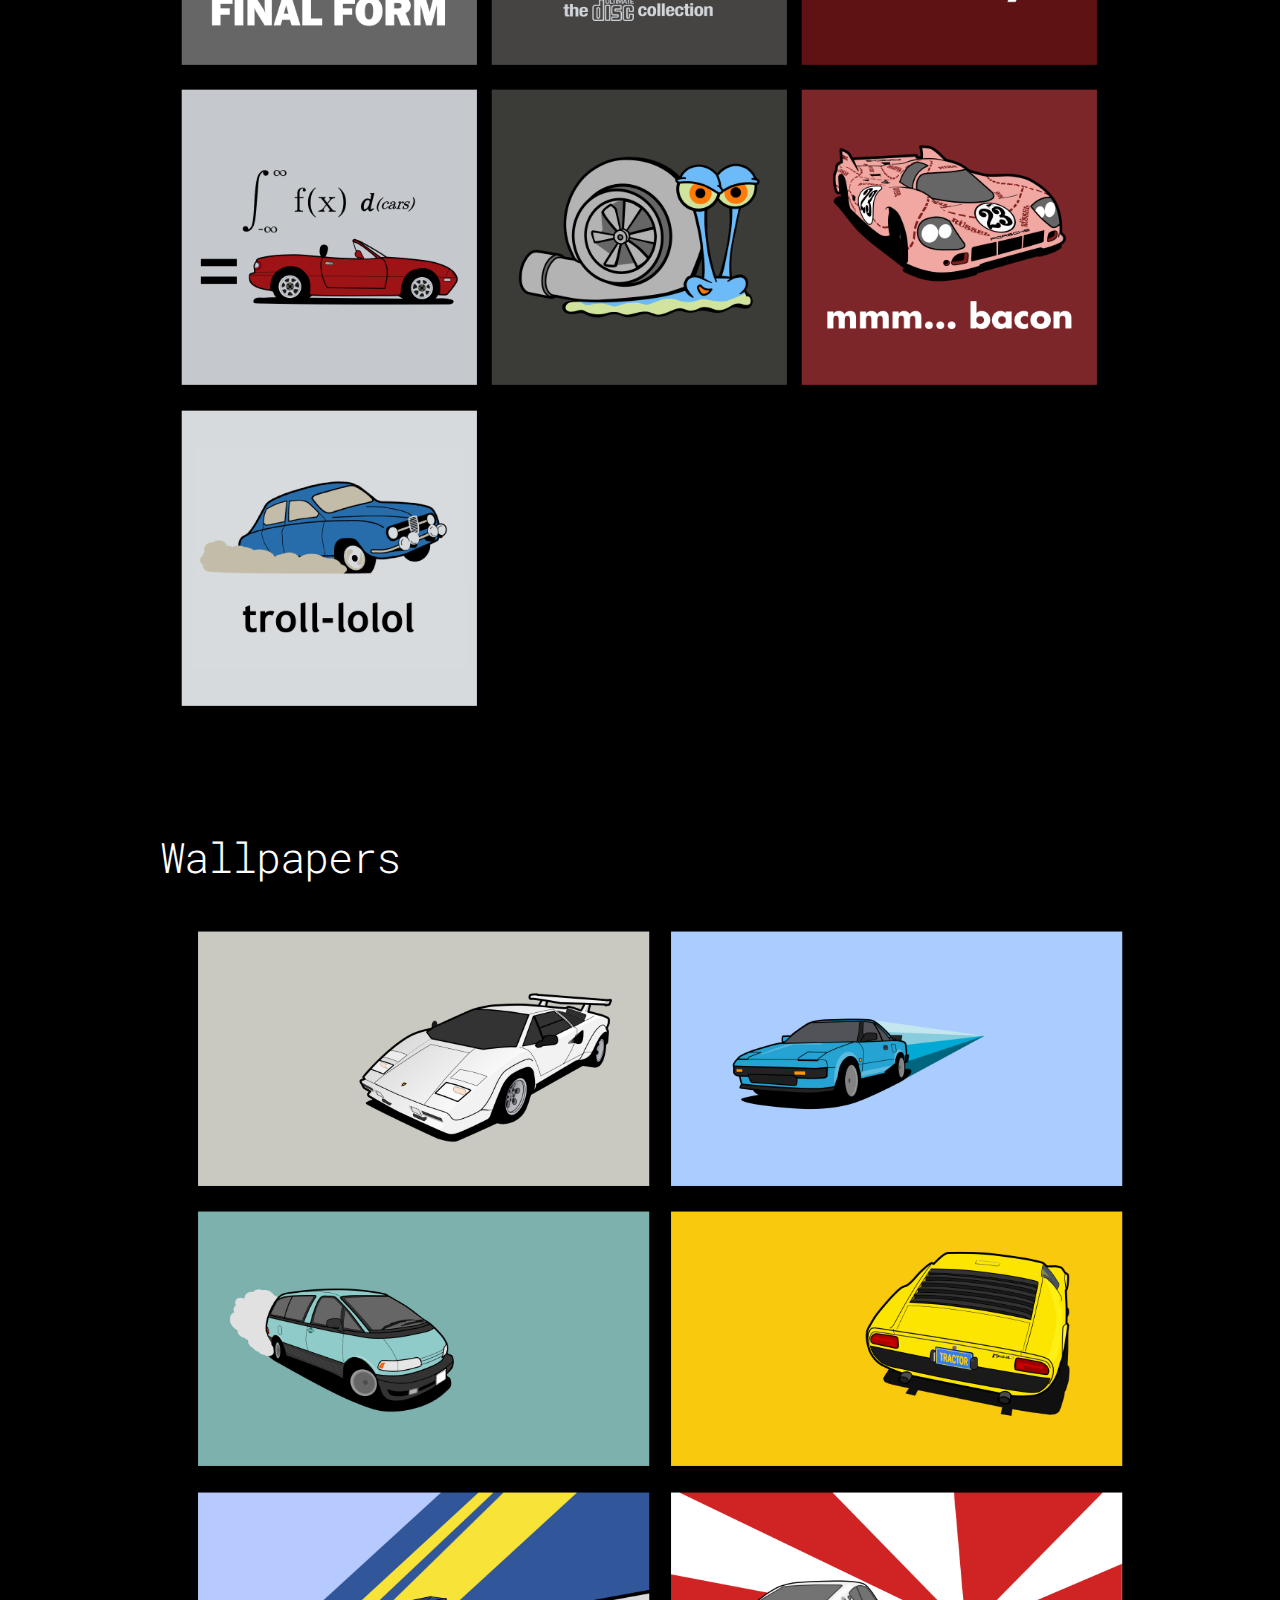
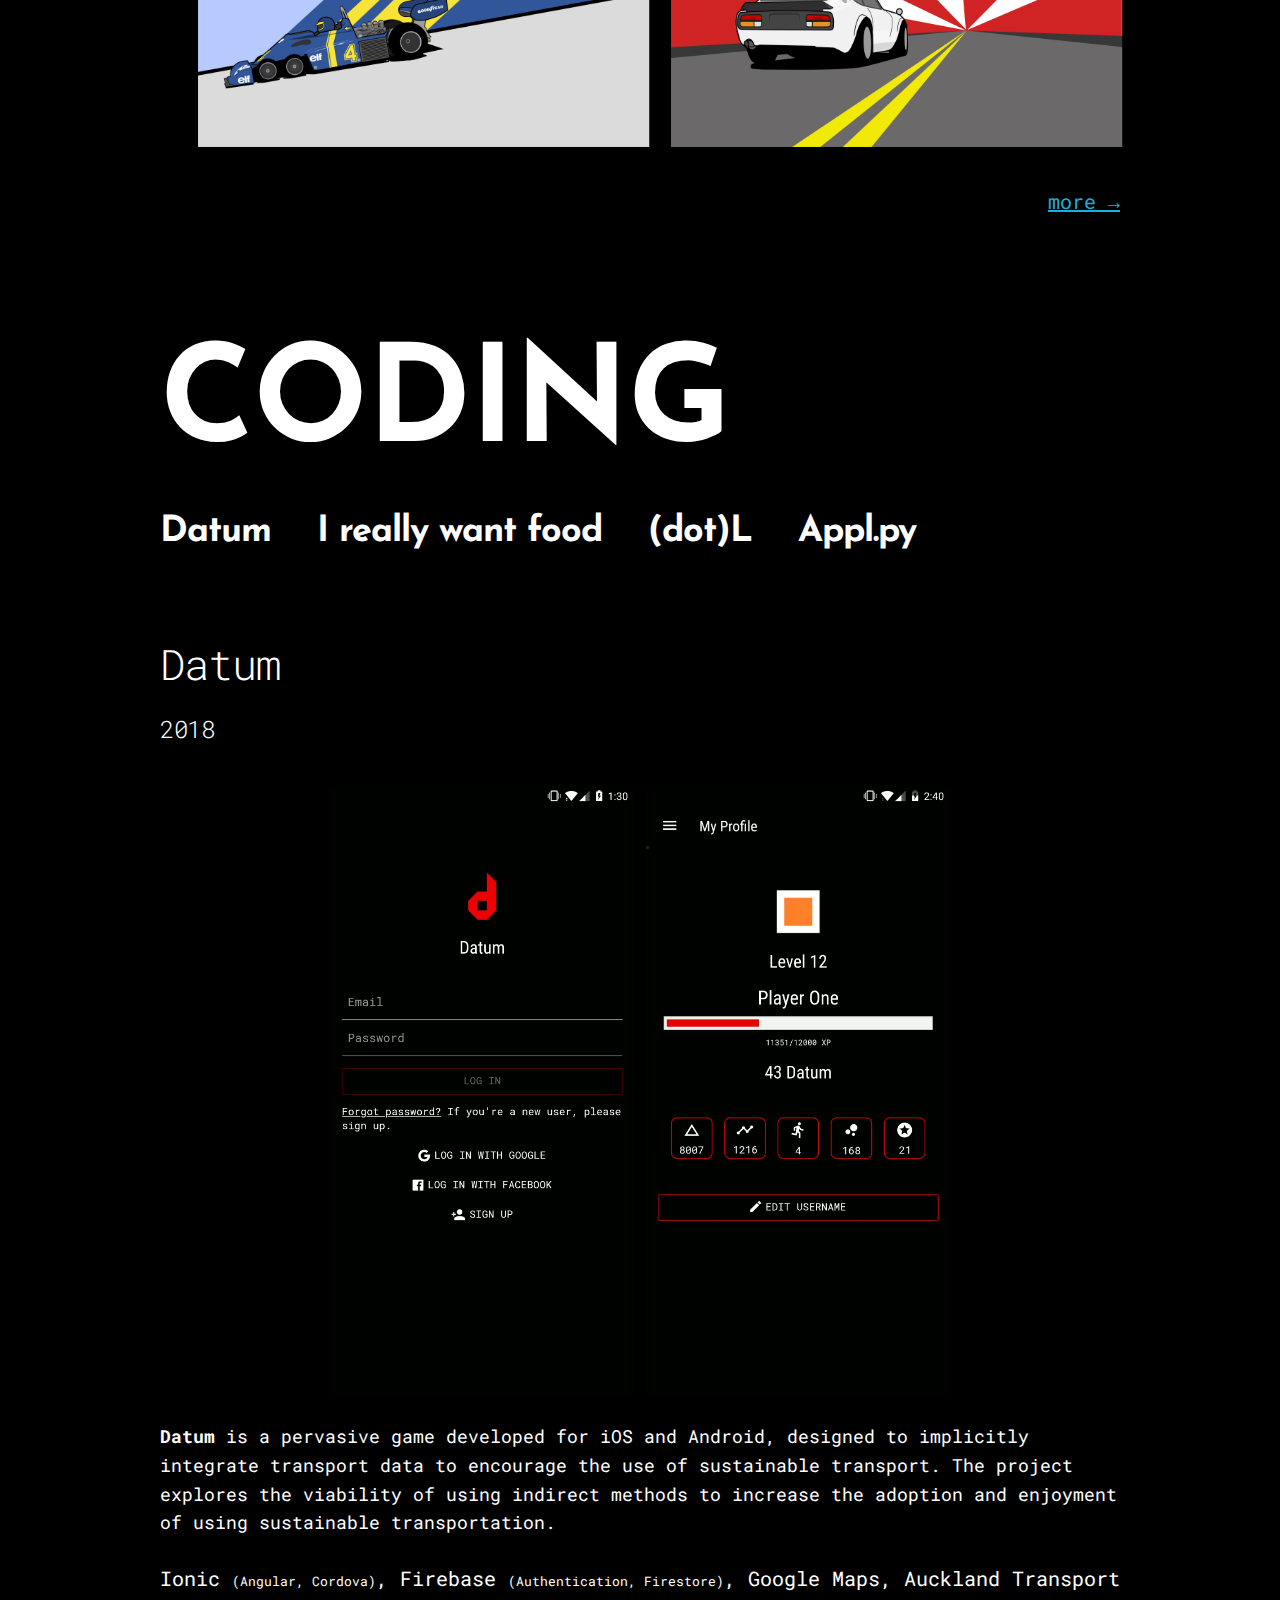
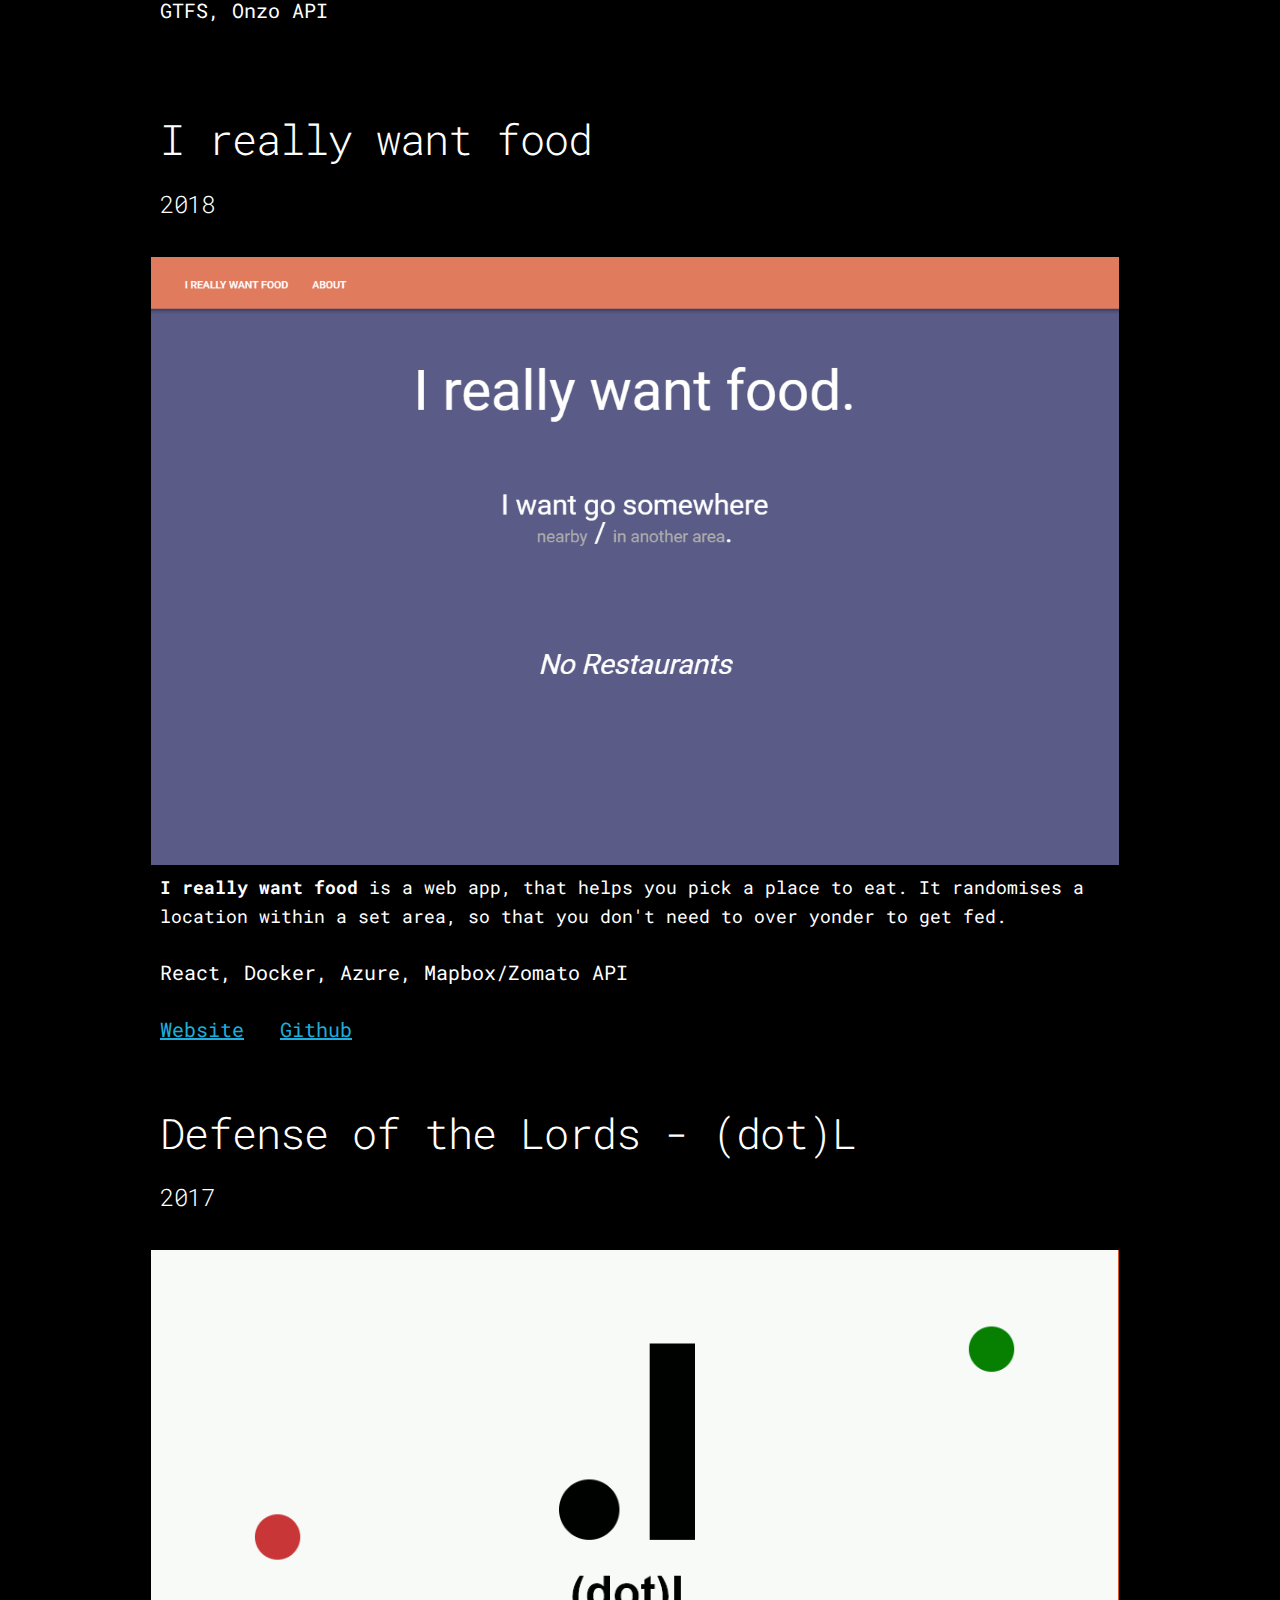
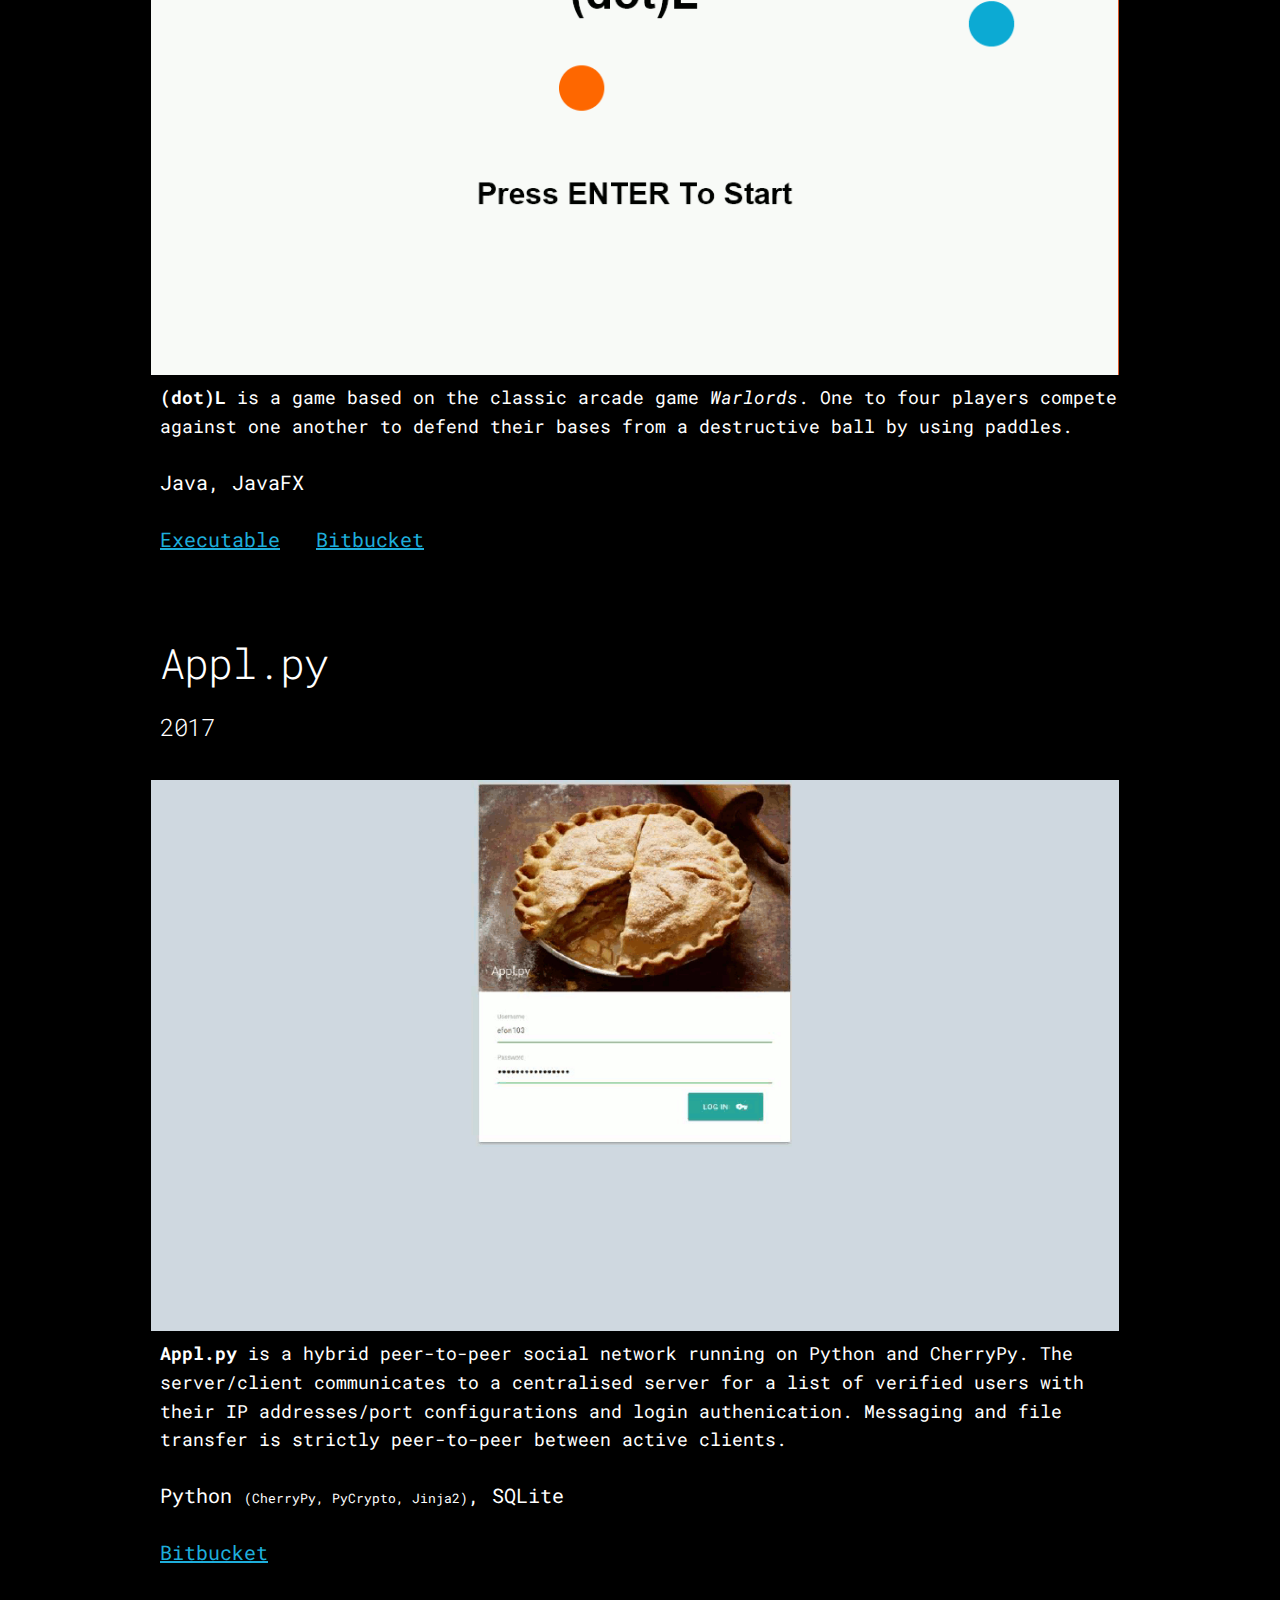
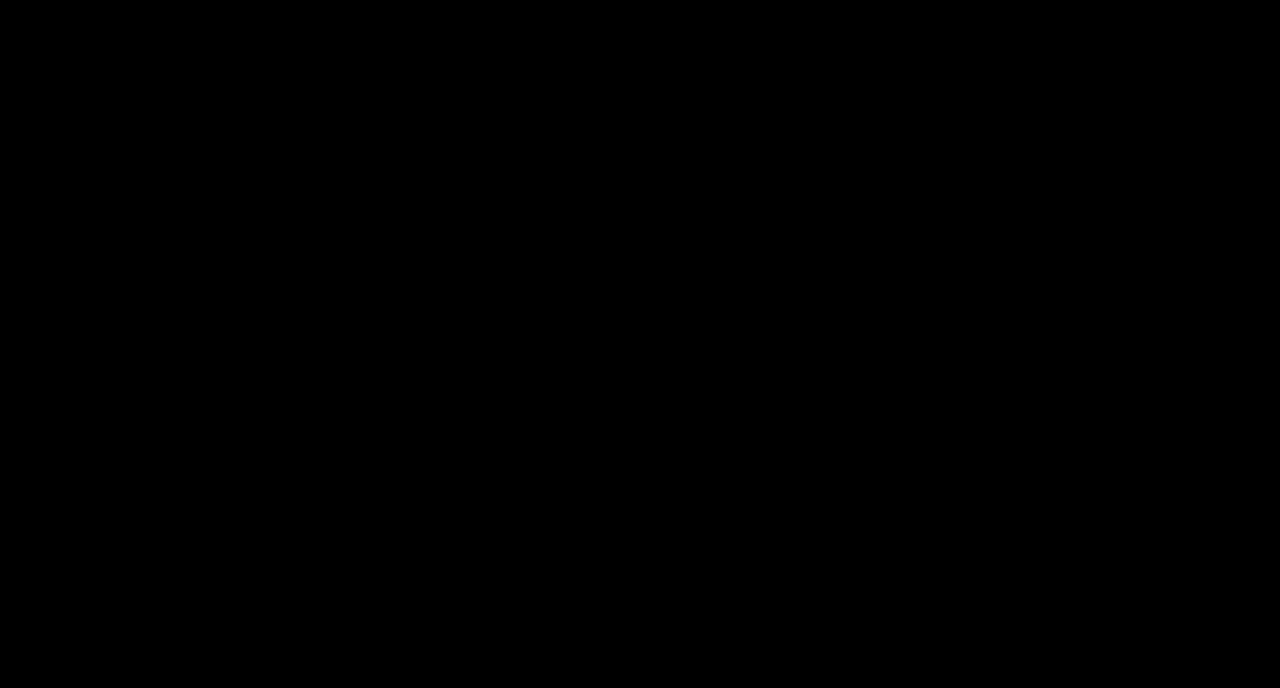
==== commit ad9fce38: "datum add" ====
--- a/public/index.html
+++ b/public/index.html
@@ -26,12 +26,38 @@
         <link rel="stylesheet" href="css/normalize.css">
         <link rel="stylesheet" href="css/skeleton.css">
         <link rel="stylesheet" href="css/style.css">
+        <script src="live.js" type="text/javascript"></script>
 
         <!-- Favicon
-<!-- Favicon
 –––––––––––––––––––––––––––––––––––––––––––––––––– -->
         <link rel="icon" type="image/png" href="images/favicon.png">
-
+        <style>
+            /* width */
+            ::-webkit-scrollbar {
+                width: 12px;
+            }
+
+            /* Track */
+            ::-webkit-scrollbar-track {
+                background: #000000; 
+            }
+
+            /* Handle */
+            ::-webkit-scrollbar-thumb {
+                background: #cc0000; 
+            }
+
+            /* Handle on hover */
+            ::-webkit-scrollbar-thumb:hover {
+                background: #FF0000; 
+            }
+        </style>
+
+        <style>
+            html {
+            scroll-behavior: smooth
+        }
+        </style>
     </head>
     <body>
         <div id="menu" onclick="openMenu()" onblur="closeMenu()" style="background-color: rgba(255,0,0,0.8); padding: 0.5em 0.75em 0.5em 0.5em; margin: 0; left: 0; top: 1em; cursor: pointer">
@@ -157,11 +183,42 @@
 
                     <h1 style="cursor: default">CODING</h1>
                     <h3>
+                        <a onclick="scrollToID('datum')">Datum</a>&emsp;
                         <a onclick="scrollToID('irwf')">I really want food</a>&emsp;
                         <a onclick="scrollToID('dotL')">(dot)L</a>&emsp;
                         <a onclick="scrollToID('appl')">Appl.py</a>
                     </h3>
 
+                    <div class="container" id="datum">
+                        <div class="row">
+                            <div class="column" style=" min-height: 1em;">
+                            </div>
+                        </div>
+                    </div>
+
+                    <h2 class="section-title">Datum</h2>
+                    <h5>2018</h5>
+
+                    <div style="position: relative; margin: 0 auto; left: 0; right: 0; text-align: center">
+                        <div class="img-panel" style="z-index: 5; display: inline-block; padding: 1em">
+                            <div>
+                                <a href="images/code/datum1.gif" target="_blank" rel="noopener"><img src="images/code/datum1.gif" style="width: 33%"></a>
+                                <a href="images/code/datum2.gif" target="_blank" rel="noopener"><img src="images/code/datum2.gif" style="width: 33%"></a>
+                            </div>
+                        </div>
+                    </div>
+
+                    <div>
+                        <p style="font-size: 0.9em">
+                            <b>Datum</b> is a pervasive game developed for iOS and Android, designed to implicitly integrate transport data to encourage the use of sustainable transport. 
+                            The project explores the viability of using indirect methods to increase the adoption and enjoyment of using sustainable transportation.
+                        </p>
+                        <p>
+                            Ionic <span style="font-size: 0.65em">(Angular, Cordova)</span>, Firebase <span style="font-size: 0.65em">(Authentication, Firestore)</span>, 
+                            Google Maps, Auckland Transport GTFS, Onzo API
+                        </p>
+                    </div>
+
                     <div class="container" id="irwf">
                         <div class="row">
                             <div class="column" style=" min-height: 1em;">
@@ -171,13 +228,13 @@
 
                     <h2 class="section-title">I really want food</h2>
                     <h5>2018</h5>
-                    
+
                     <div style="width: 100%; padding-top: 3em; position: relative;">
                         <div class="img-panel full-width" style="z-index: 5;">
                             <a href="images/code/iwantfood.gif" target="_blank" rel="noopener"><img src="images/code/iwantfood.gif"></a>
                         </div>
                     </div>
-                    
+
                     <div>
                         <p style="font-size: 0.9em">
                             <b>I really want food</b> is a web app, that helps you pick a place to eat. It randomises a location within a set area, so that you don't need to over yonder to get fed.
@@ -188,7 +245,7 @@
                         <a target="_blank" rel="noopener" href="https://ireallywantfood.azurewebsites.net">Website</a>&nbsp;&nbsp;
                         <a target="_blank" rel="noopener" href="https://github.com/fong/iwantfood">Github</a>
                     </div>
-                    
+
                     <div class="container" id="dotL">
                         <div class="row">
                             <div class="column" style=" min-height: 1em;">
@@ -203,7 +260,7 @@
                             <a href="images/code/1.gif" target="_blank" rel="noopener"><img src="images/code/1.gif"></a>
                         </div>
                     </div>
-                    
+
                     <div>
                         <p style="font-size: 0.9em">
                             <b>(dot)L</b> is a game based on the classic arcade game <i>Warlords</i>. One to four players compete against one another to defend their bases from a destructive ball by using paddles.
@@ -235,7 +292,7 @@
                             <b>Appl.py</b> is a hybrid peer-to-peer social network running on Python and CherryPy. The server/client communicates to a centralised server for a list of verified users with their IP addresses/port configurations and login authenication. Messaging and file transfer is strictly peer-to-peer between active clients.
                         </p>
                         <p>
-                            Python (CherryPy, PyCrypto, Jinja2), SQLite
+                            Python <span style="font-size: 0.65em">(CherryPy, PyCrypto, Jinja2)</span>, SQLite
                         </p>
                         <a target="_blank" rel="noopener" href="https://bitbucket.org/efon103/uoa-cs302-2017-efon103">Bitbucket</a>
                     </div>
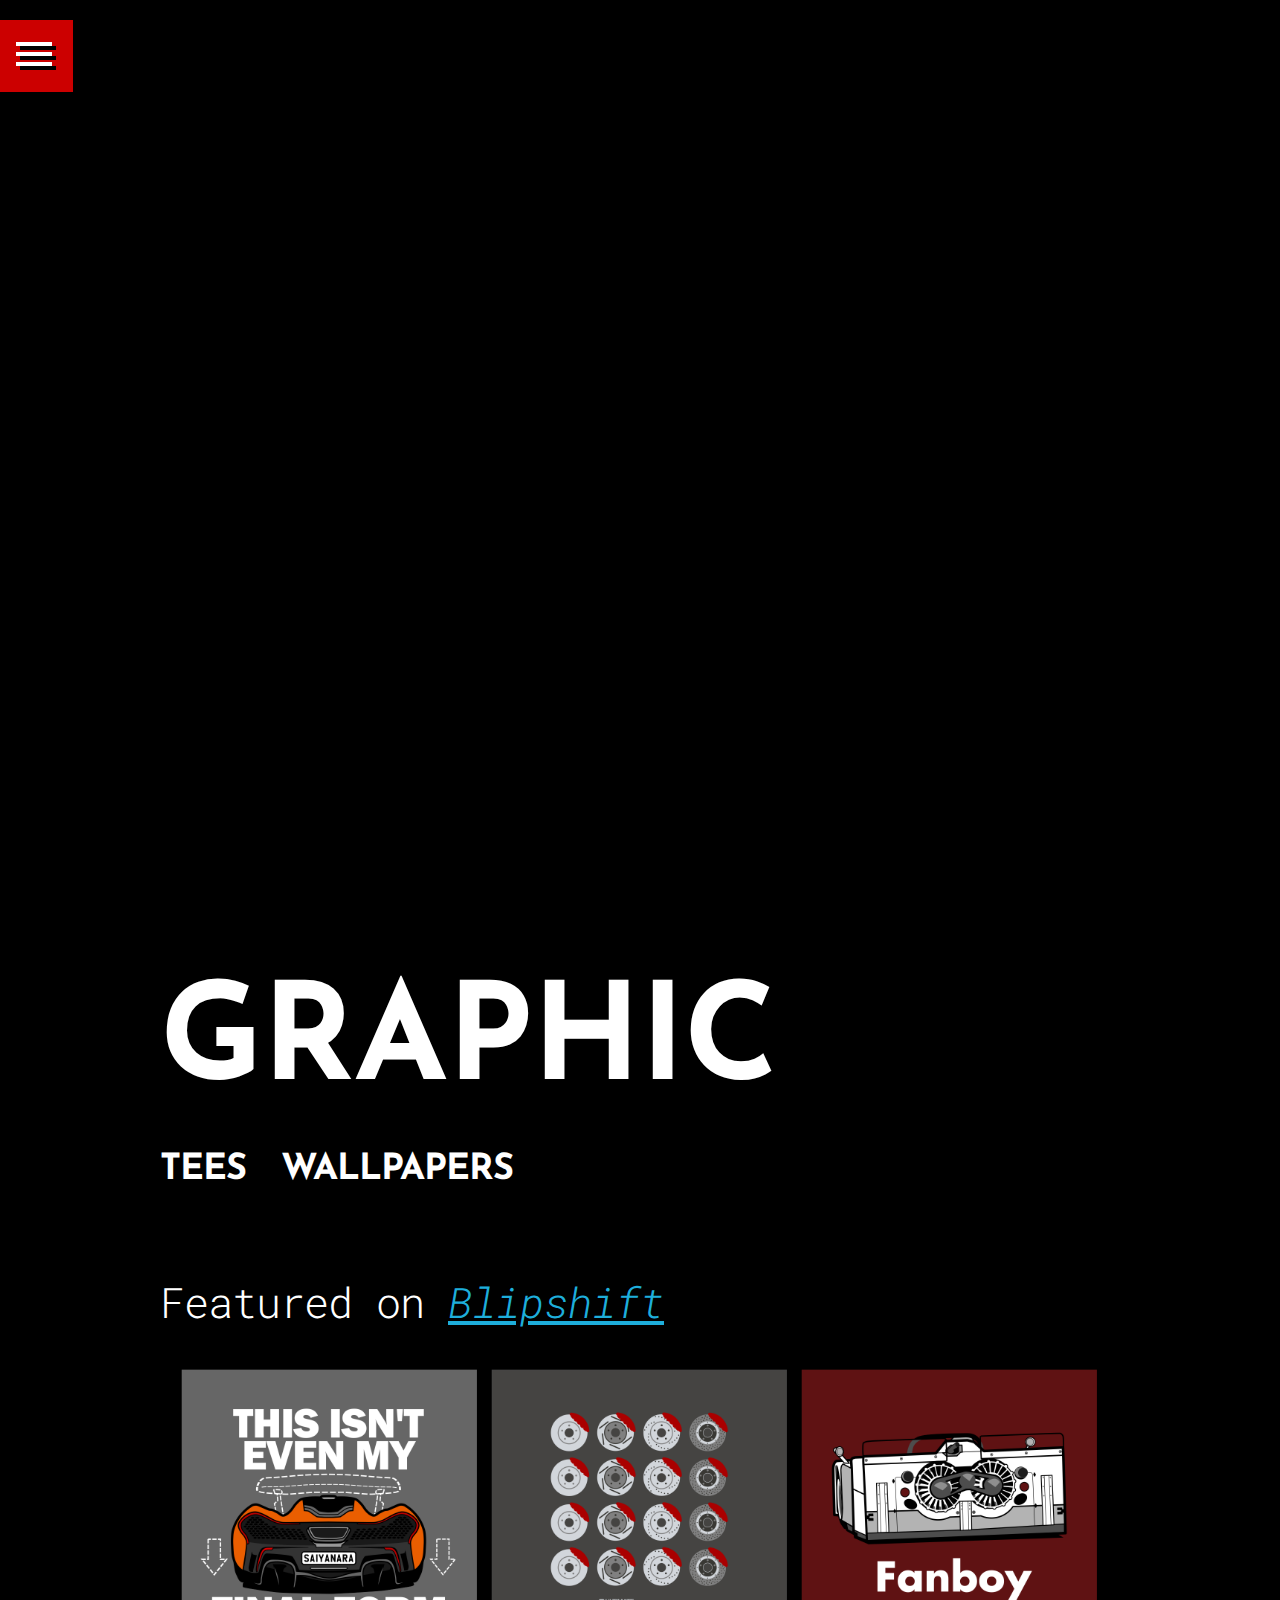
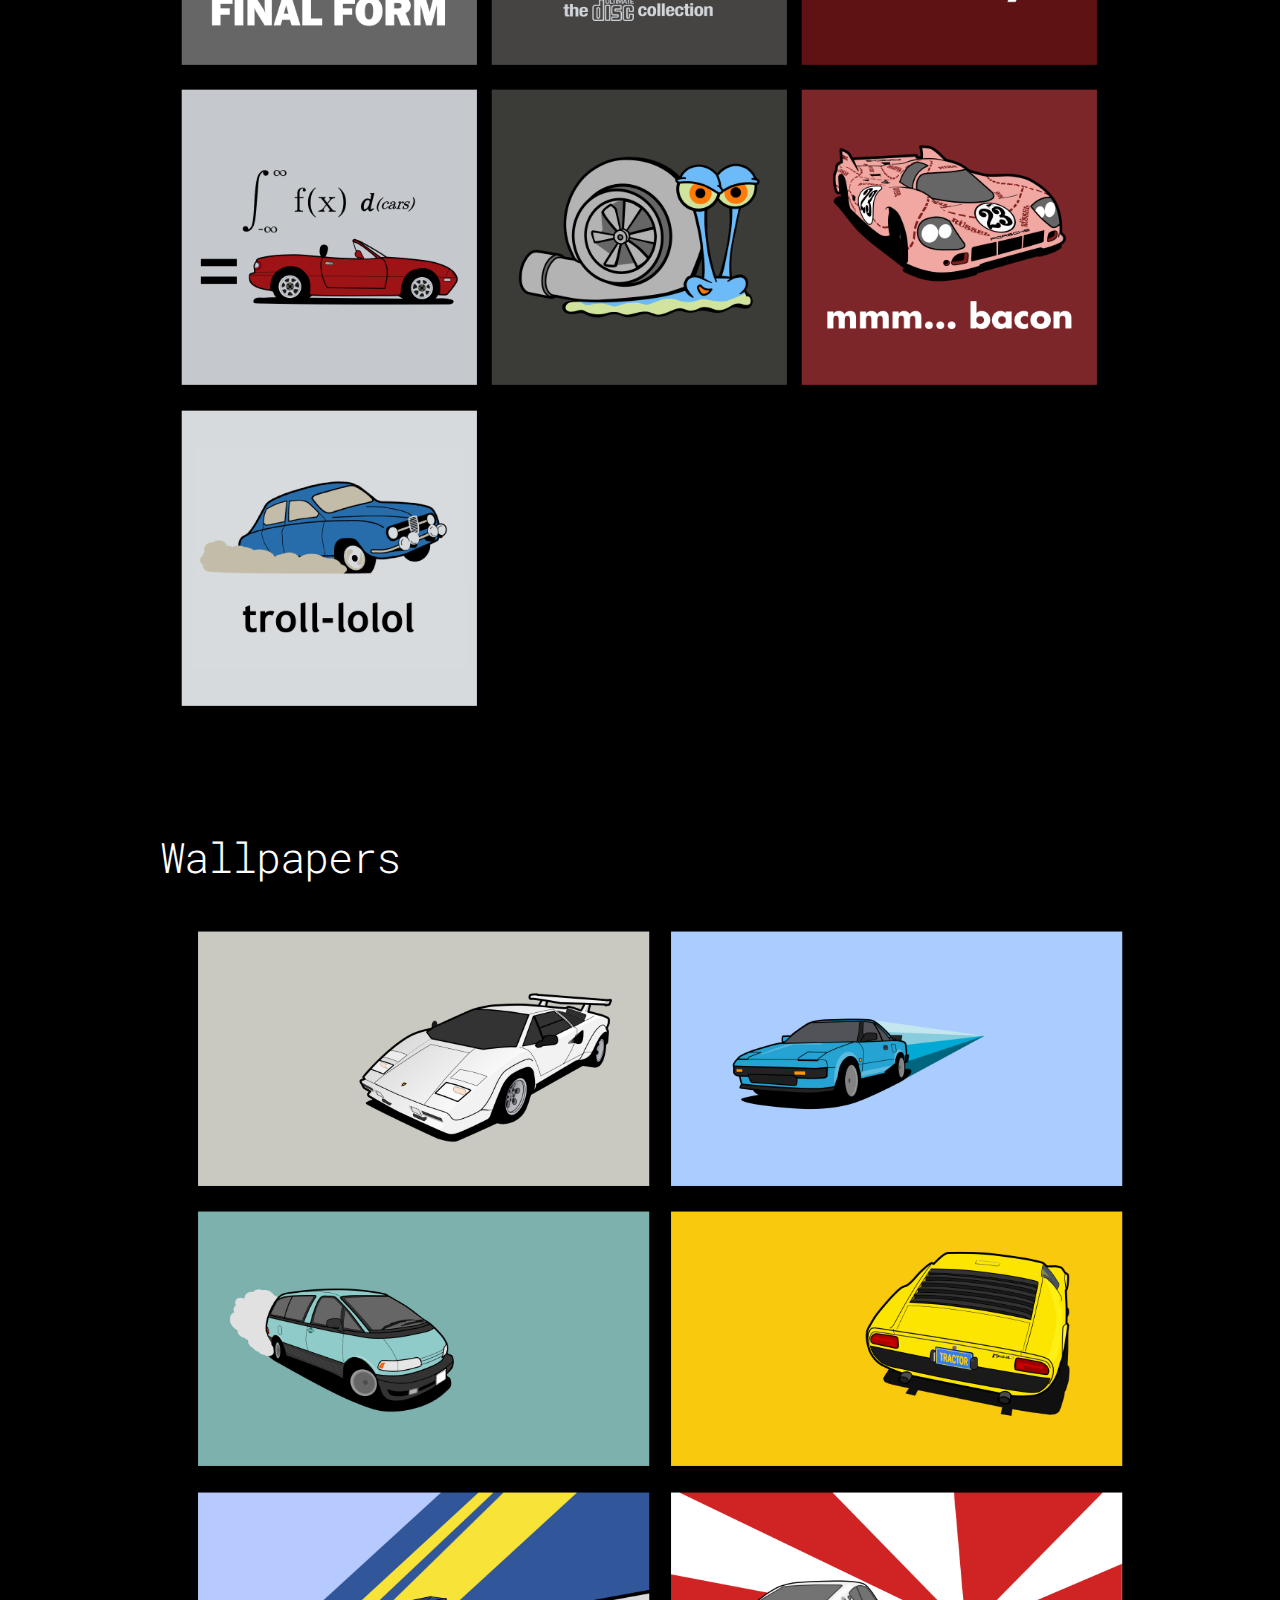
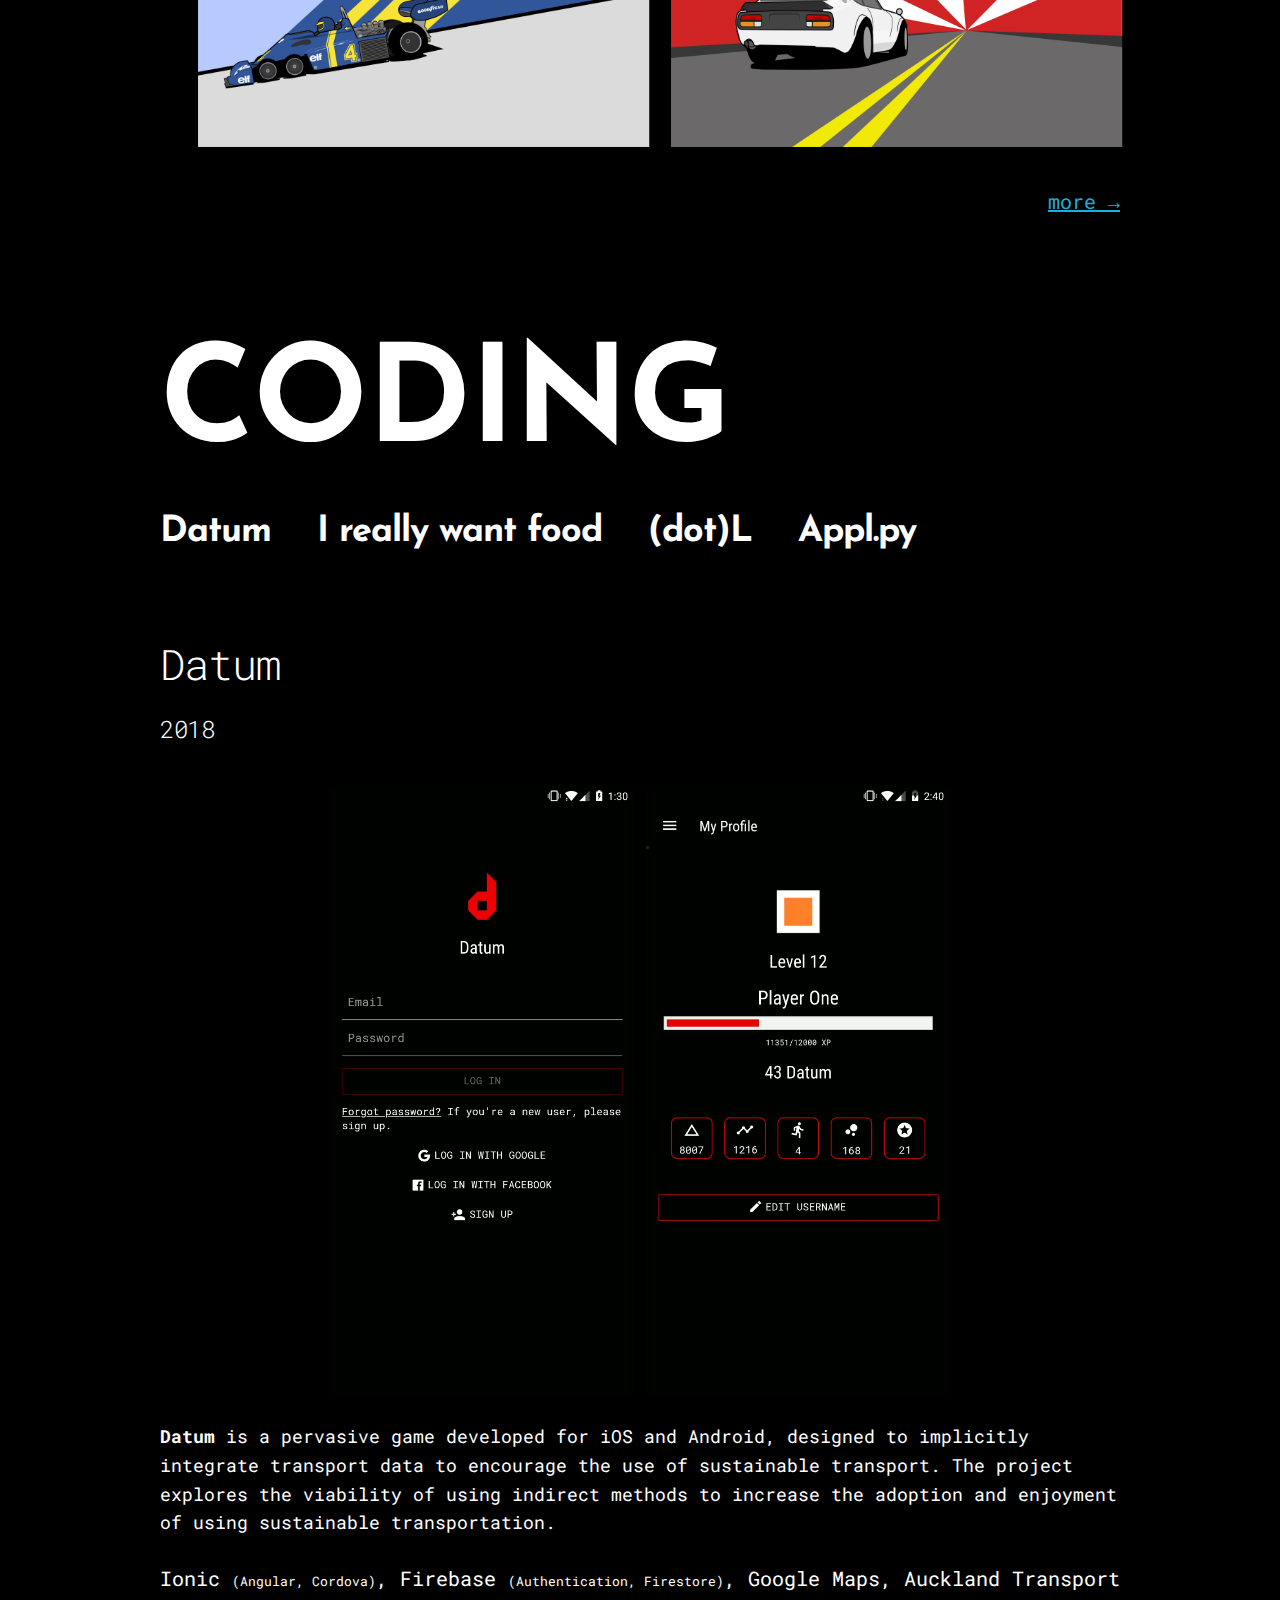
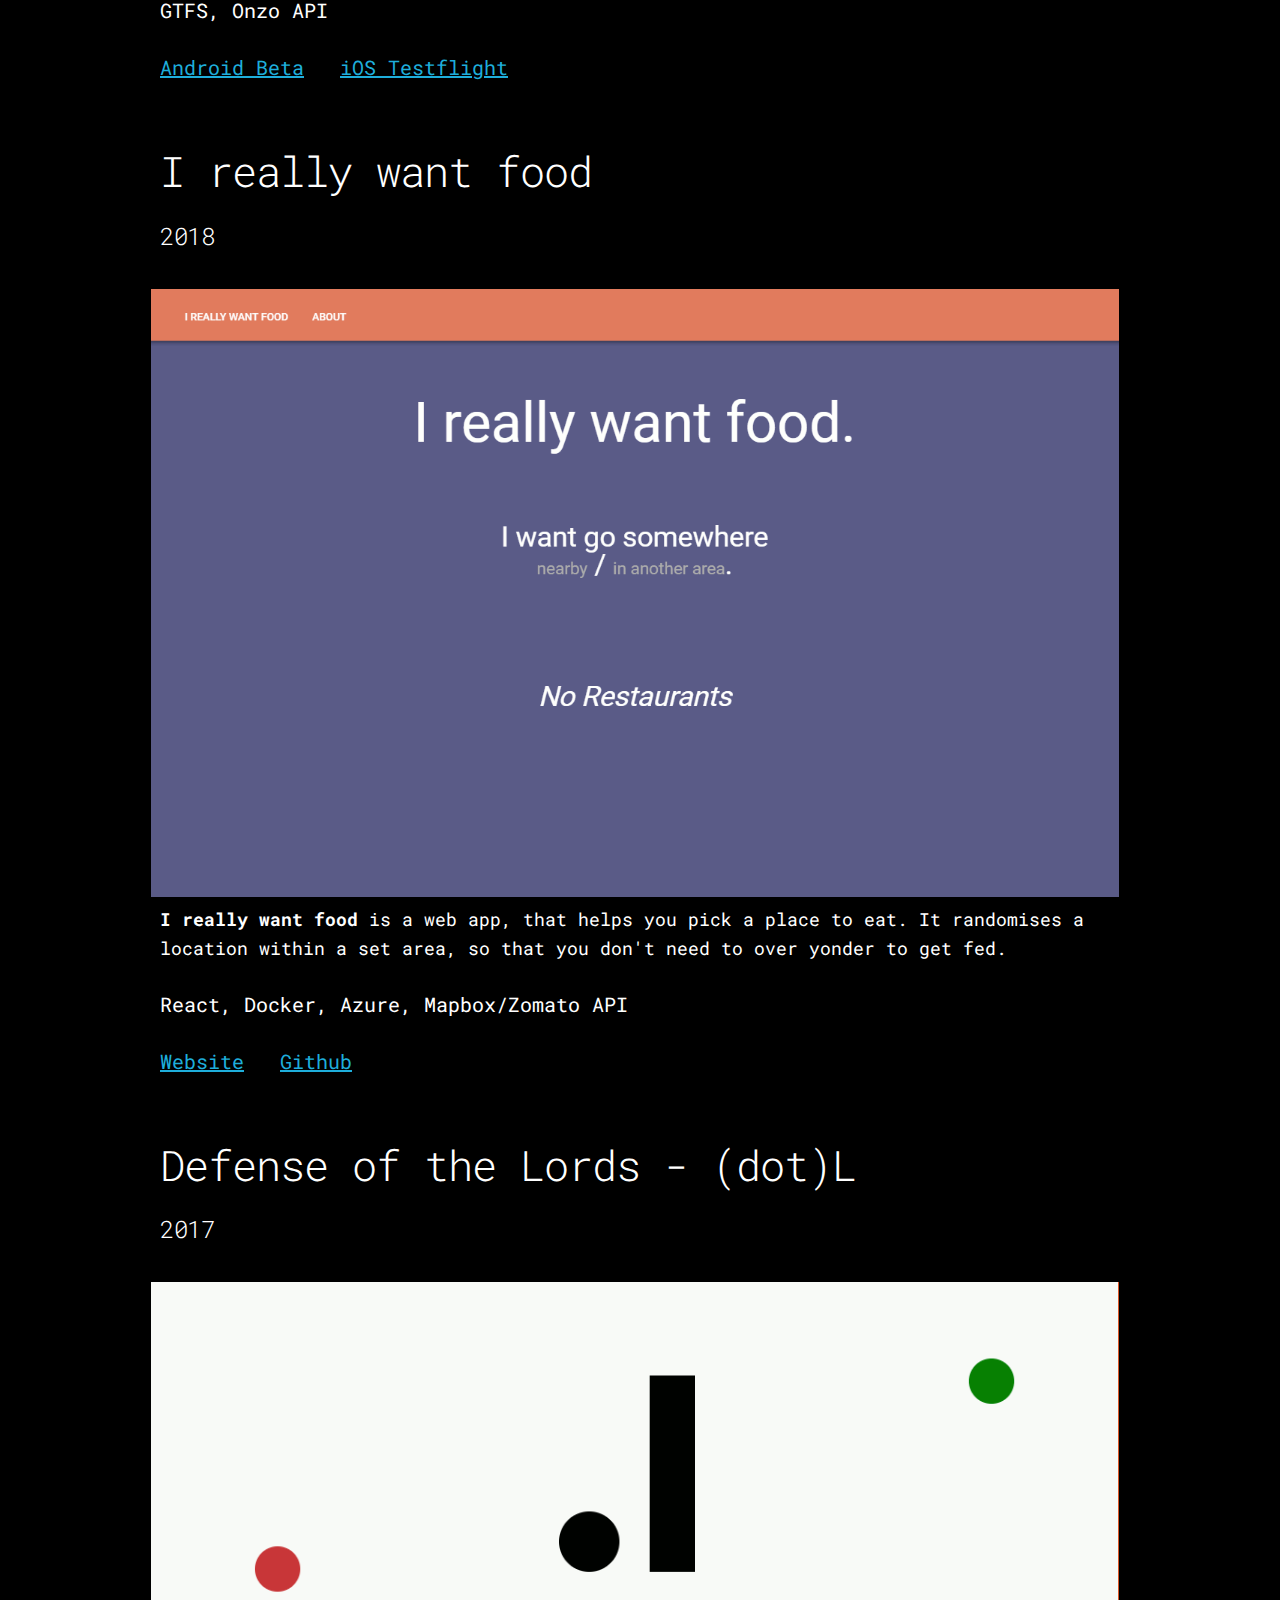
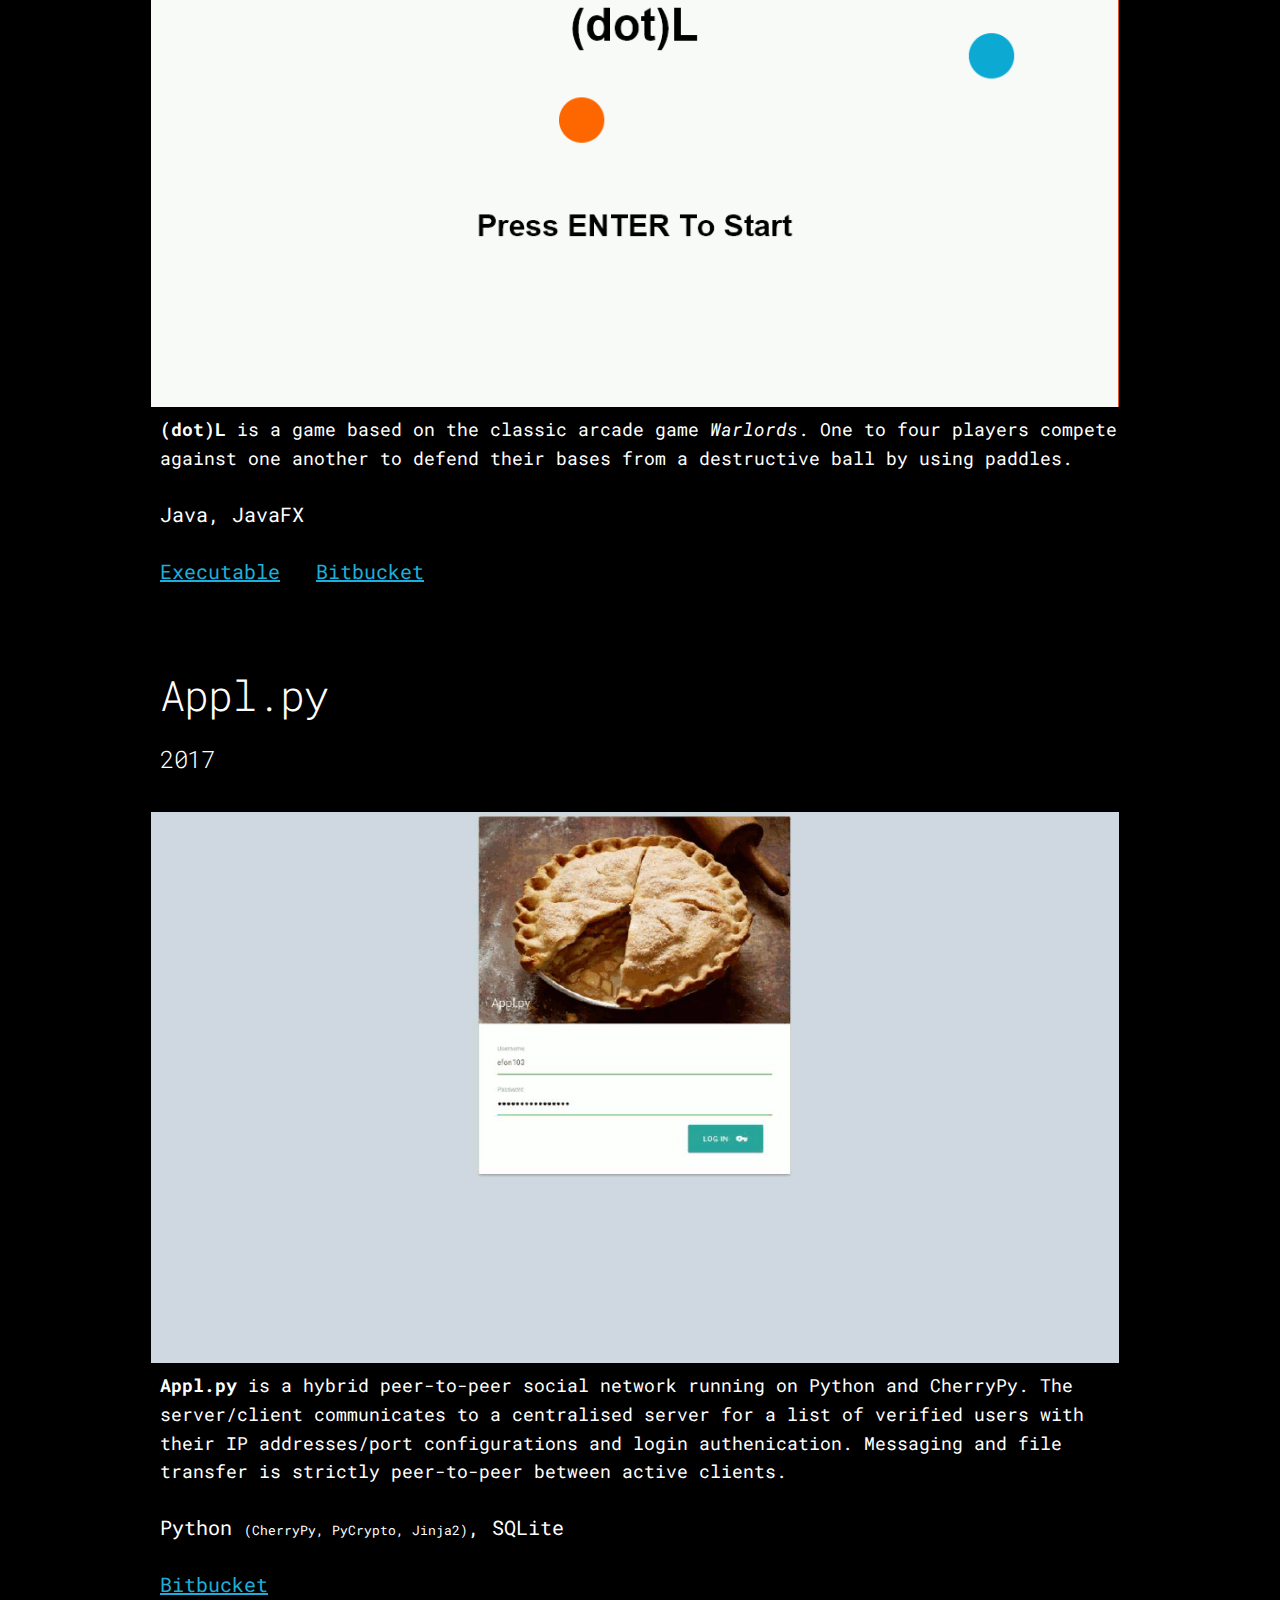
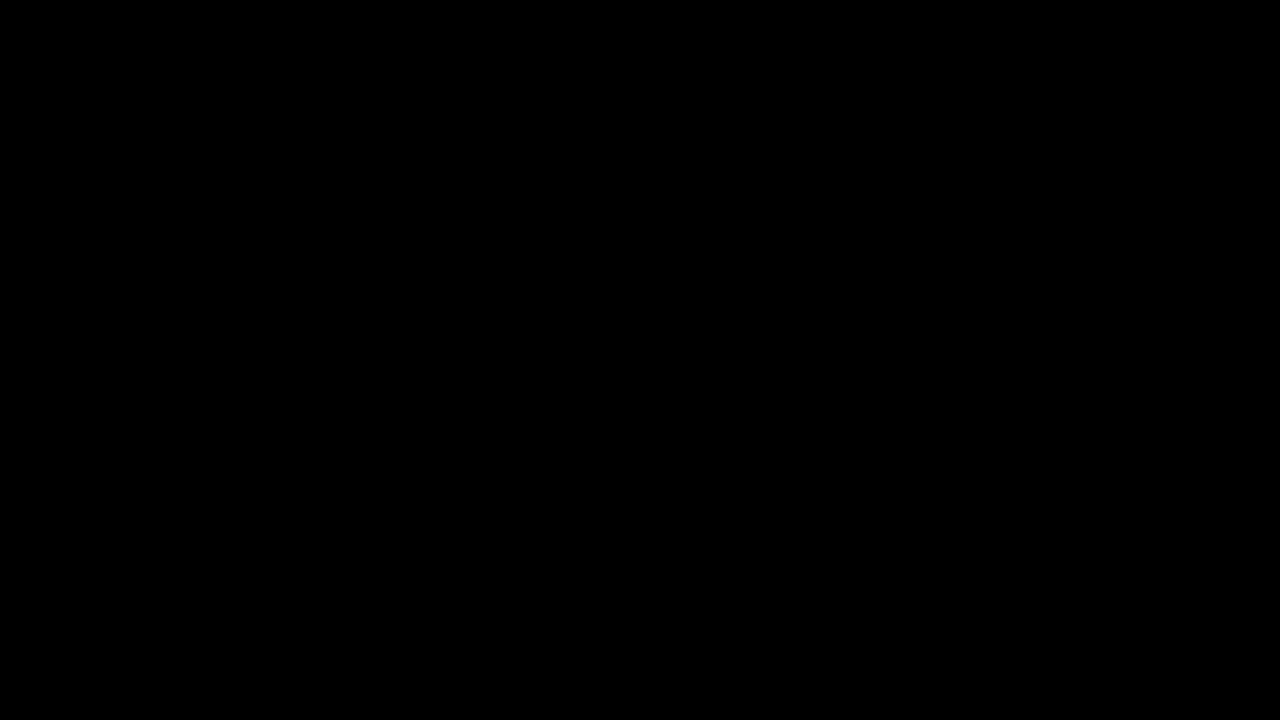
==== commit 00e6197d: "add datum and irwf links" ====
--- a/public/index.html
+++ b/public/index.html
@@ -26,7 +26,7 @@
         <link rel="stylesheet" href="css/normalize.css">
         <link rel="stylesheet" href="css/skeleton.css">
         <link rel="stylesheet" href="css/style.css">
-        <script src="live.js" type="text/javascript"></script>
+        <!-- <script src="live.js" type="text/javascript"></script> -->
 
         <!-- Favicon
 –––––––––––––––––––––––––––––––––––––––––––––––––– -->
@@ -217,6 +217,8 @@
                             Ionic <span style="font-size: 0.65em">(Angular, Cordova)</span>, Firebase <span style="font-size: 0.65em">(Authentication, Firestore)</span>, 
                             Google Maps, Auckland Transport GTFS, Onzo API
                         </p>
+						<a target="_blank" rel="noopener" href="https://play.google.com/apps/testing/co.tofoo.datum">Android Beta</a>&nbsp;&nbsp;
+						<a target="_blank" rel="noopener" href="https://testflight.apple.com/join/IuBYPmkF">iOS Testflight</a>&nbsp;&nbsp;
                     </div>
 
                     <div class="container" id="irwf">
@@ -242,7 +244,7 @@
                         <p>
                             React, Docker, Azure, Mapbox/Zomato API
                         </p>
-                        <a target="_blank" rel="noopener" href="https://ireallywantfood.azurewebsites.net">Website</a>&nbsp;&nbsp;
+                        <a target="_blank" rel="noopener" href="https://irwf.tofoo.co/">Website</a>&nbsp;&nbsp;
                         <a target="_blank" rel="noopener" href="https://github.com/fong/iwantfood">Github</a>
                     </div>
 
